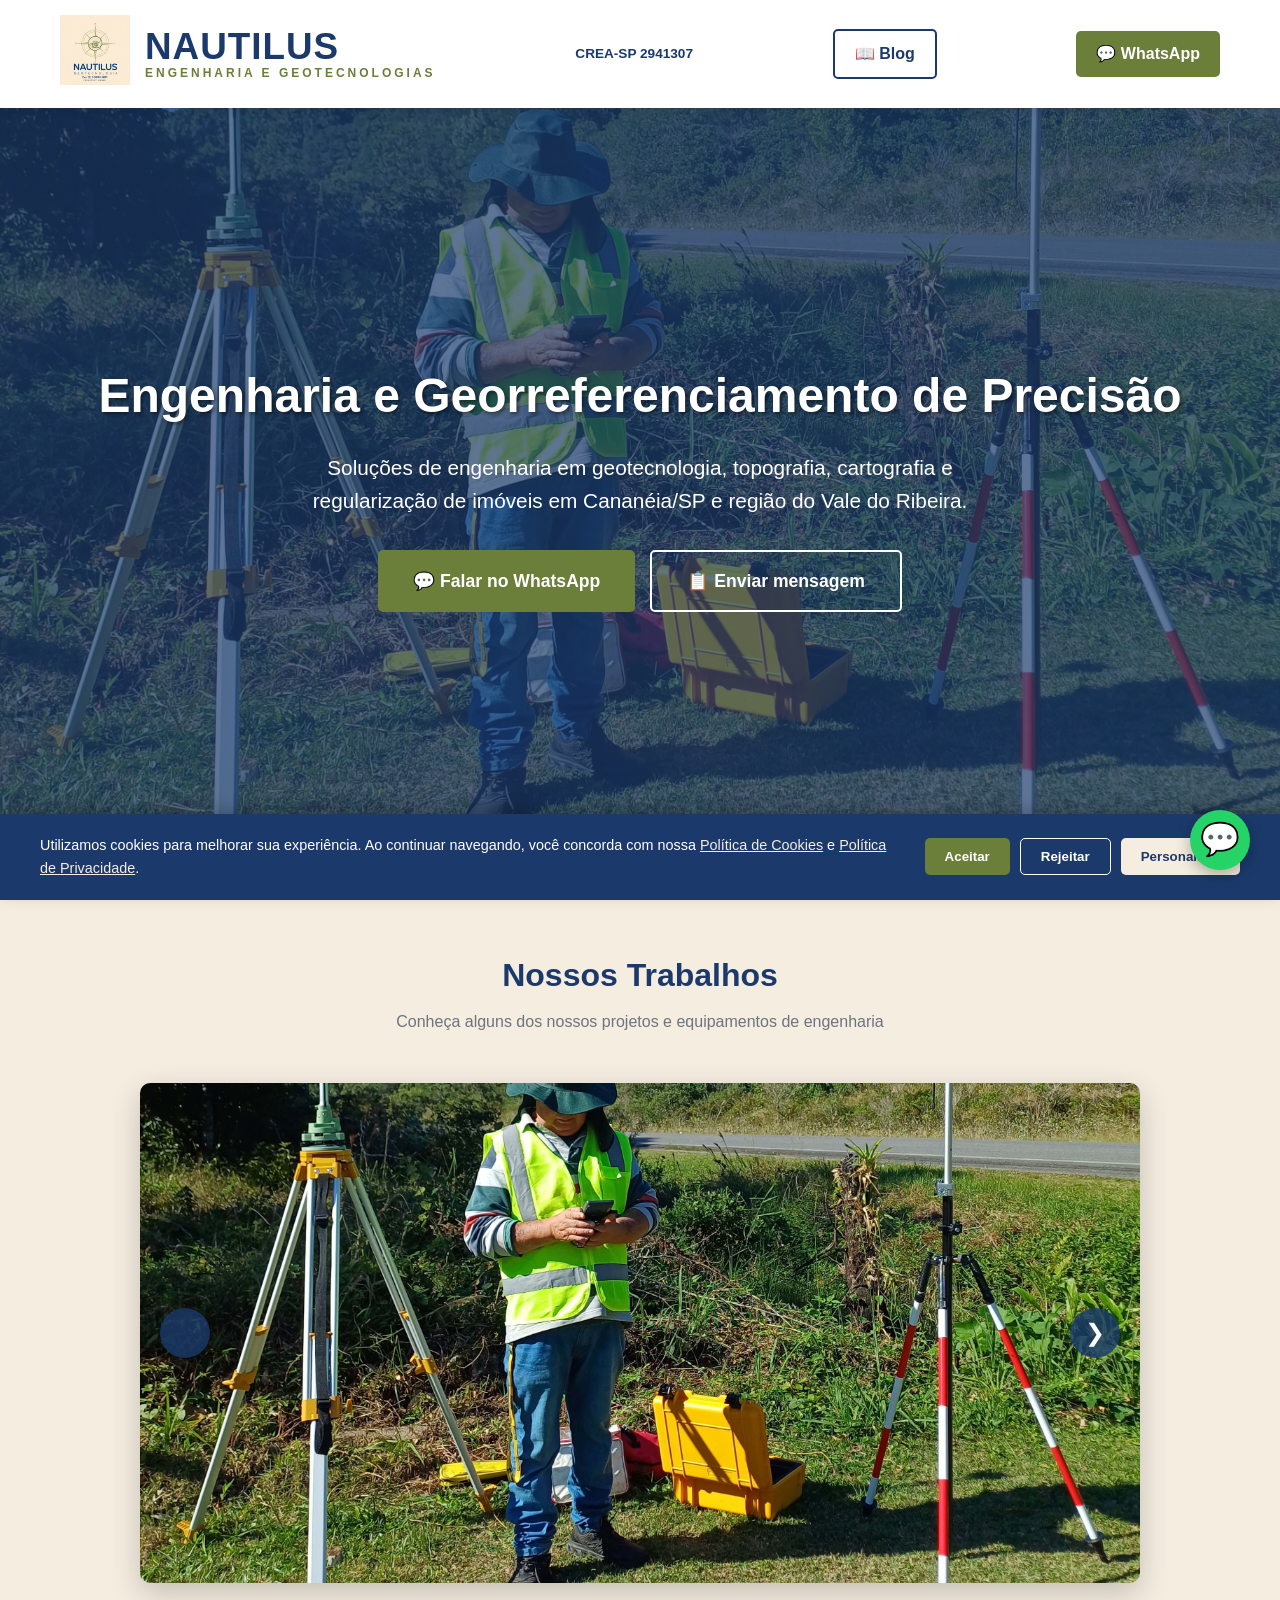
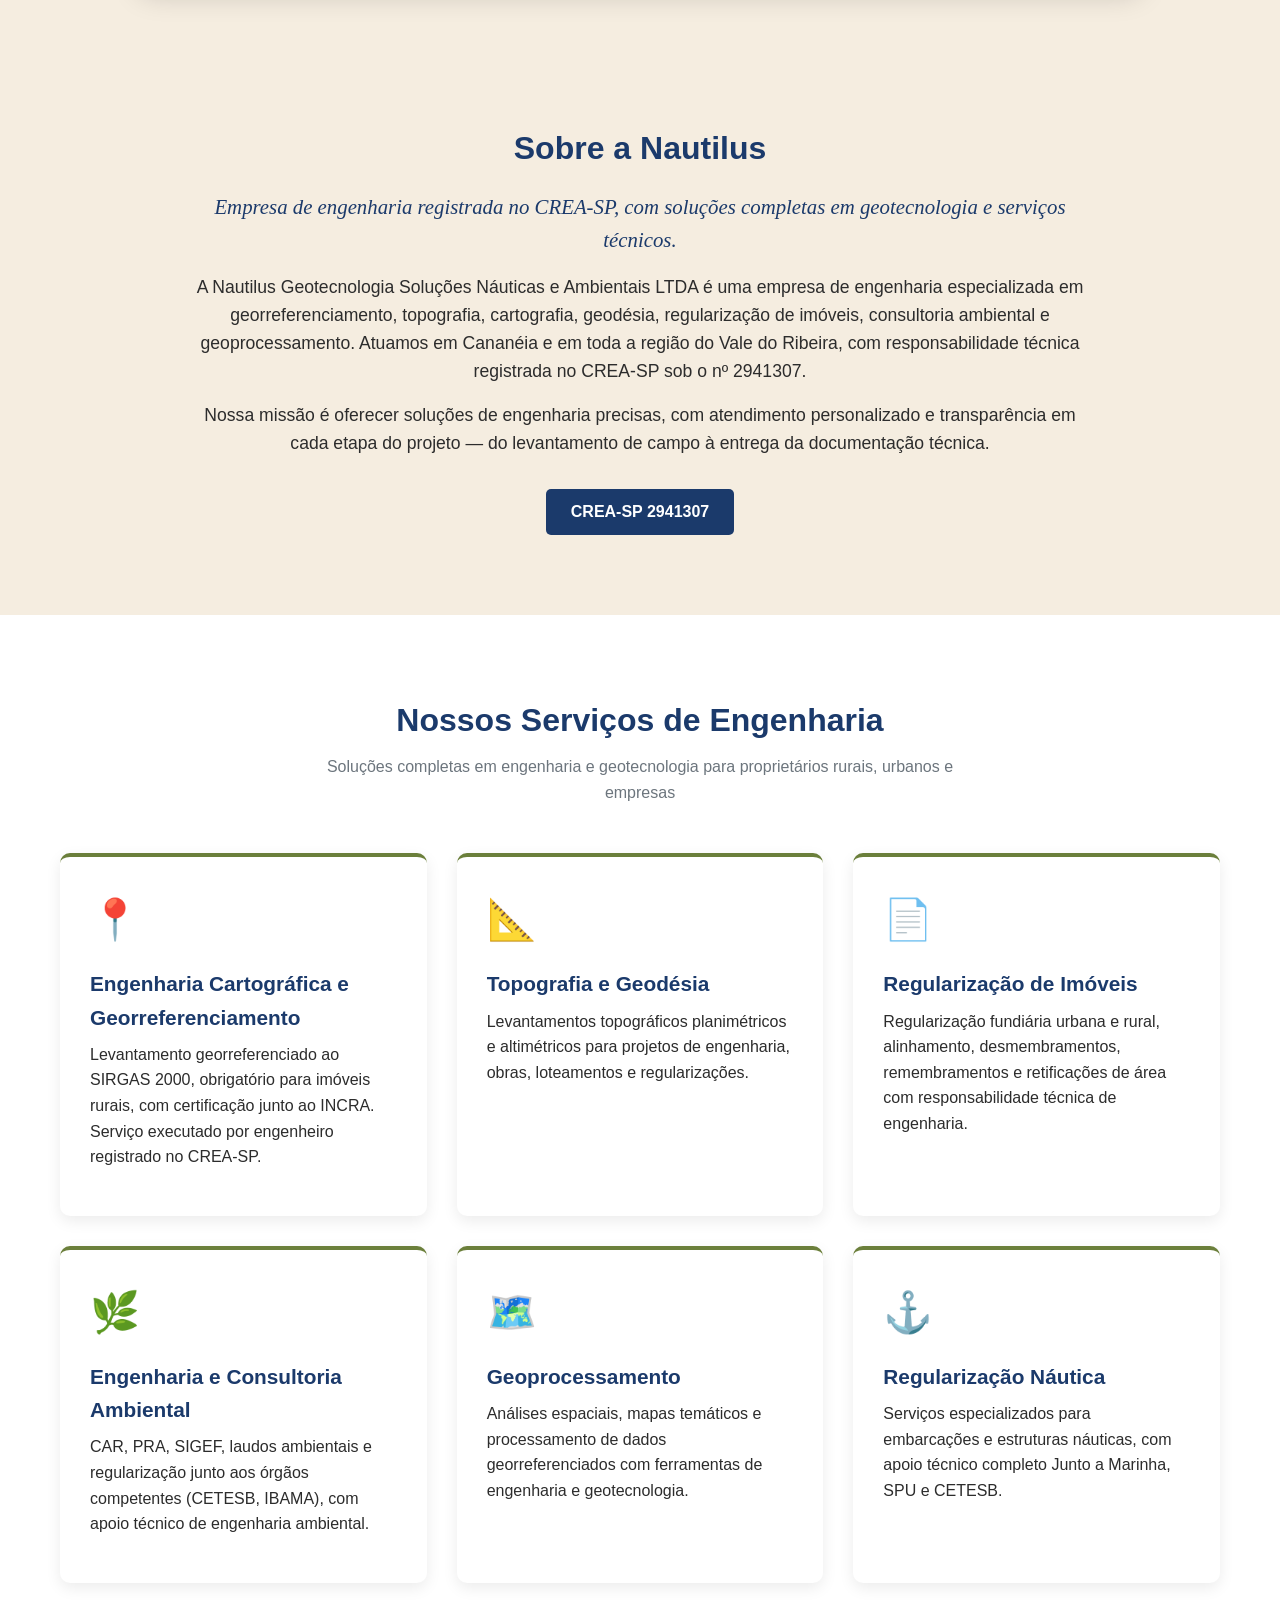
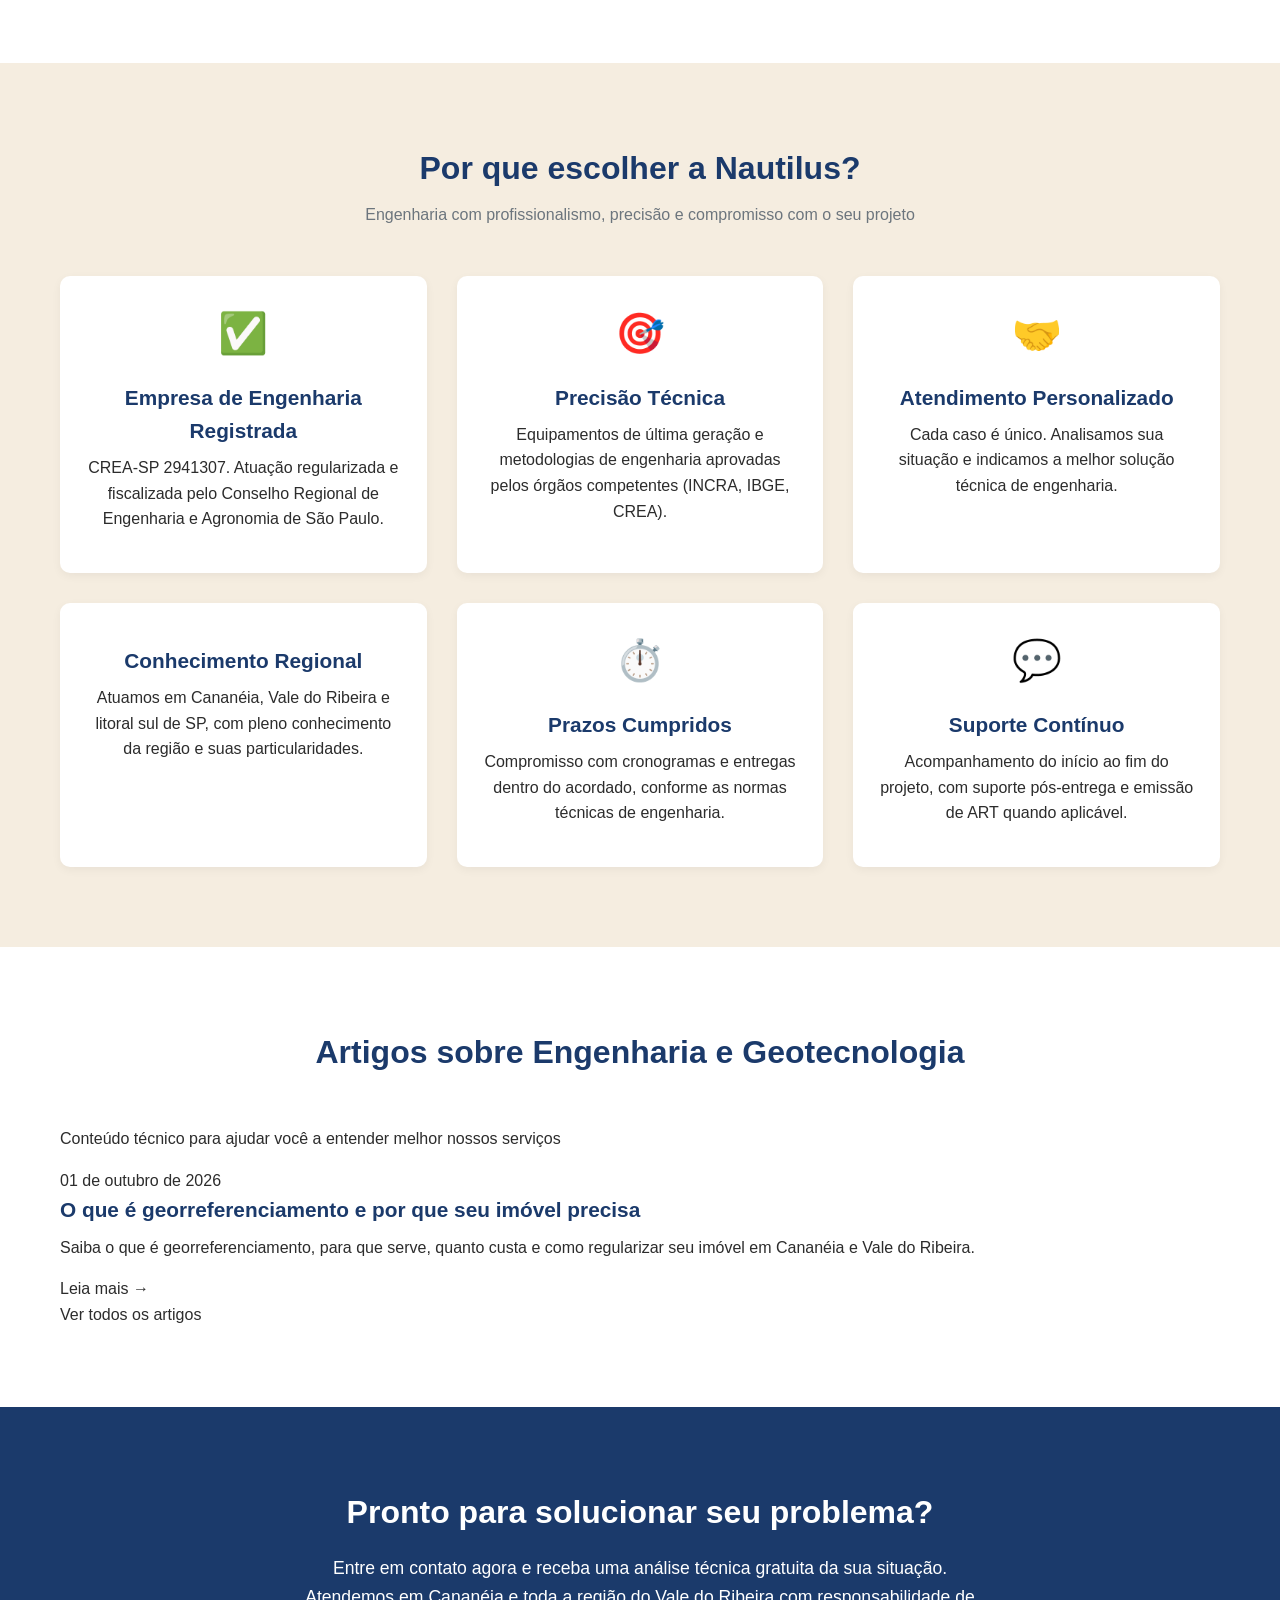
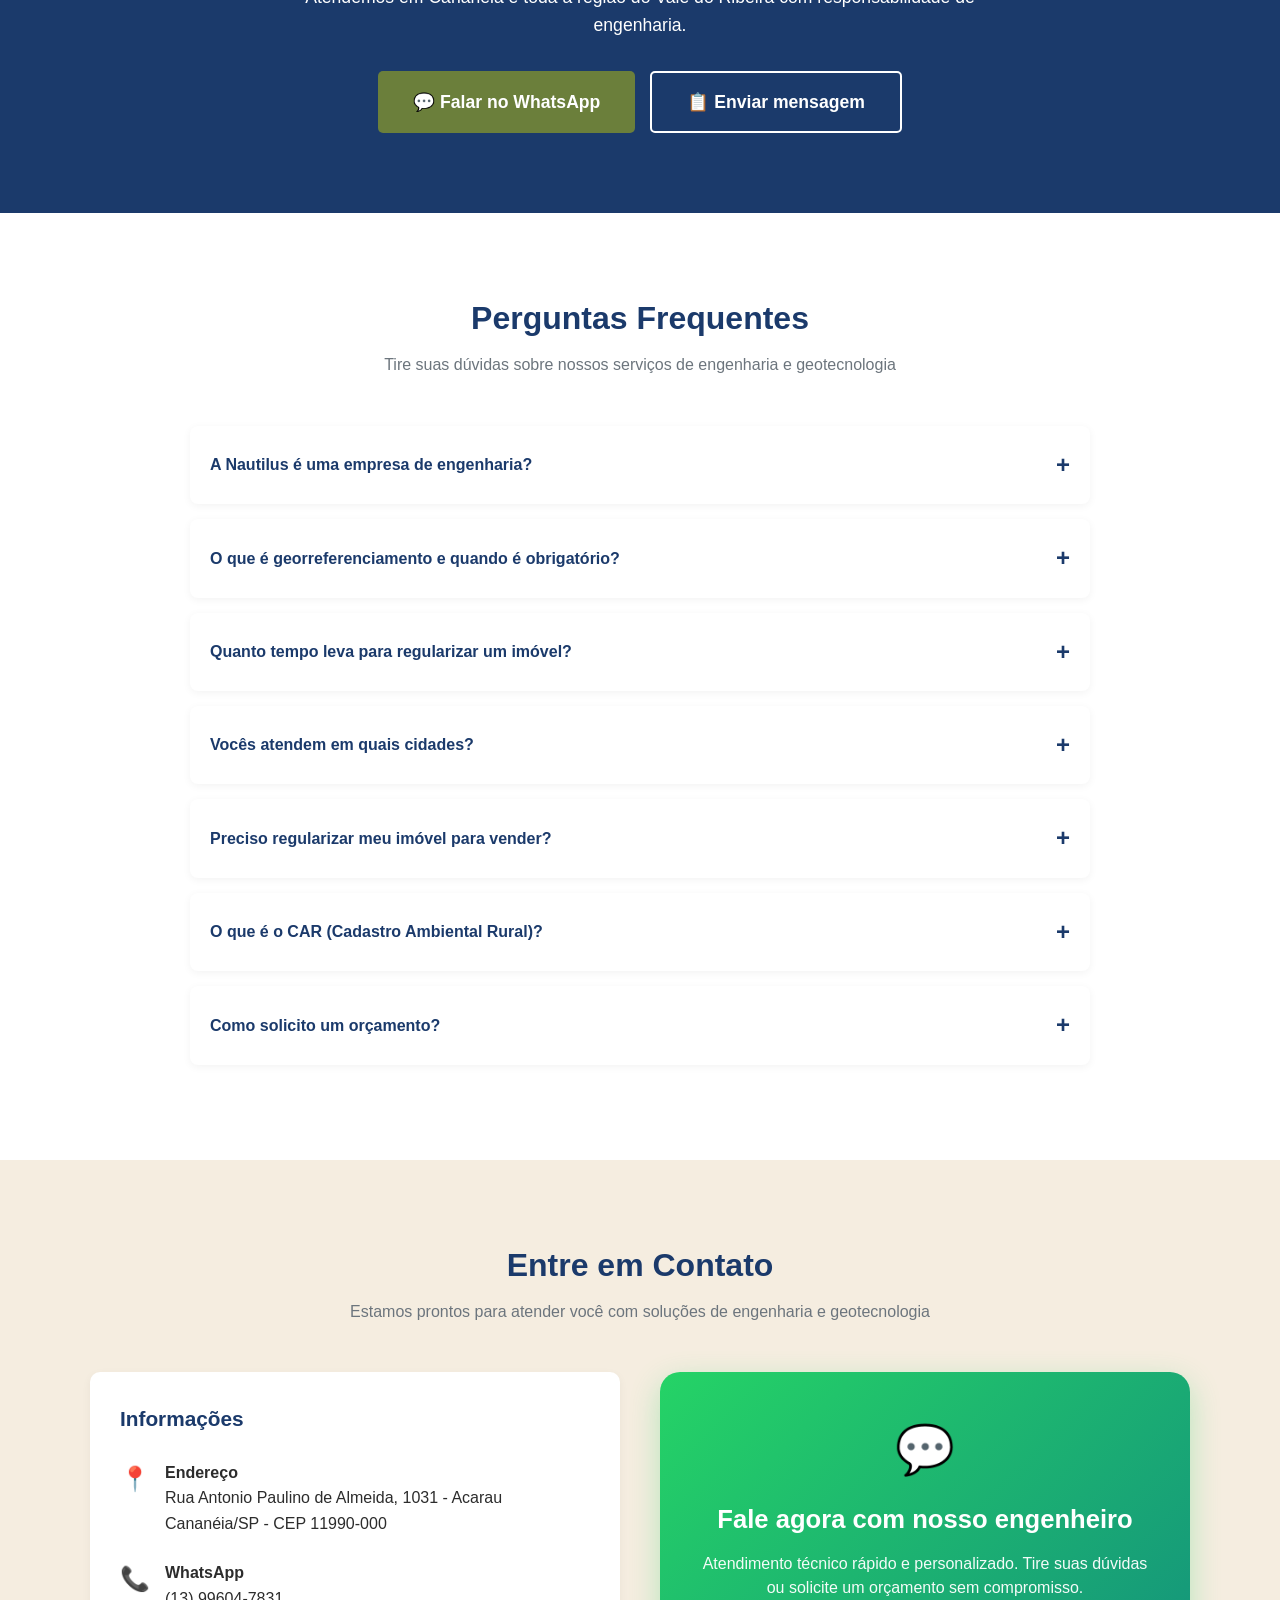
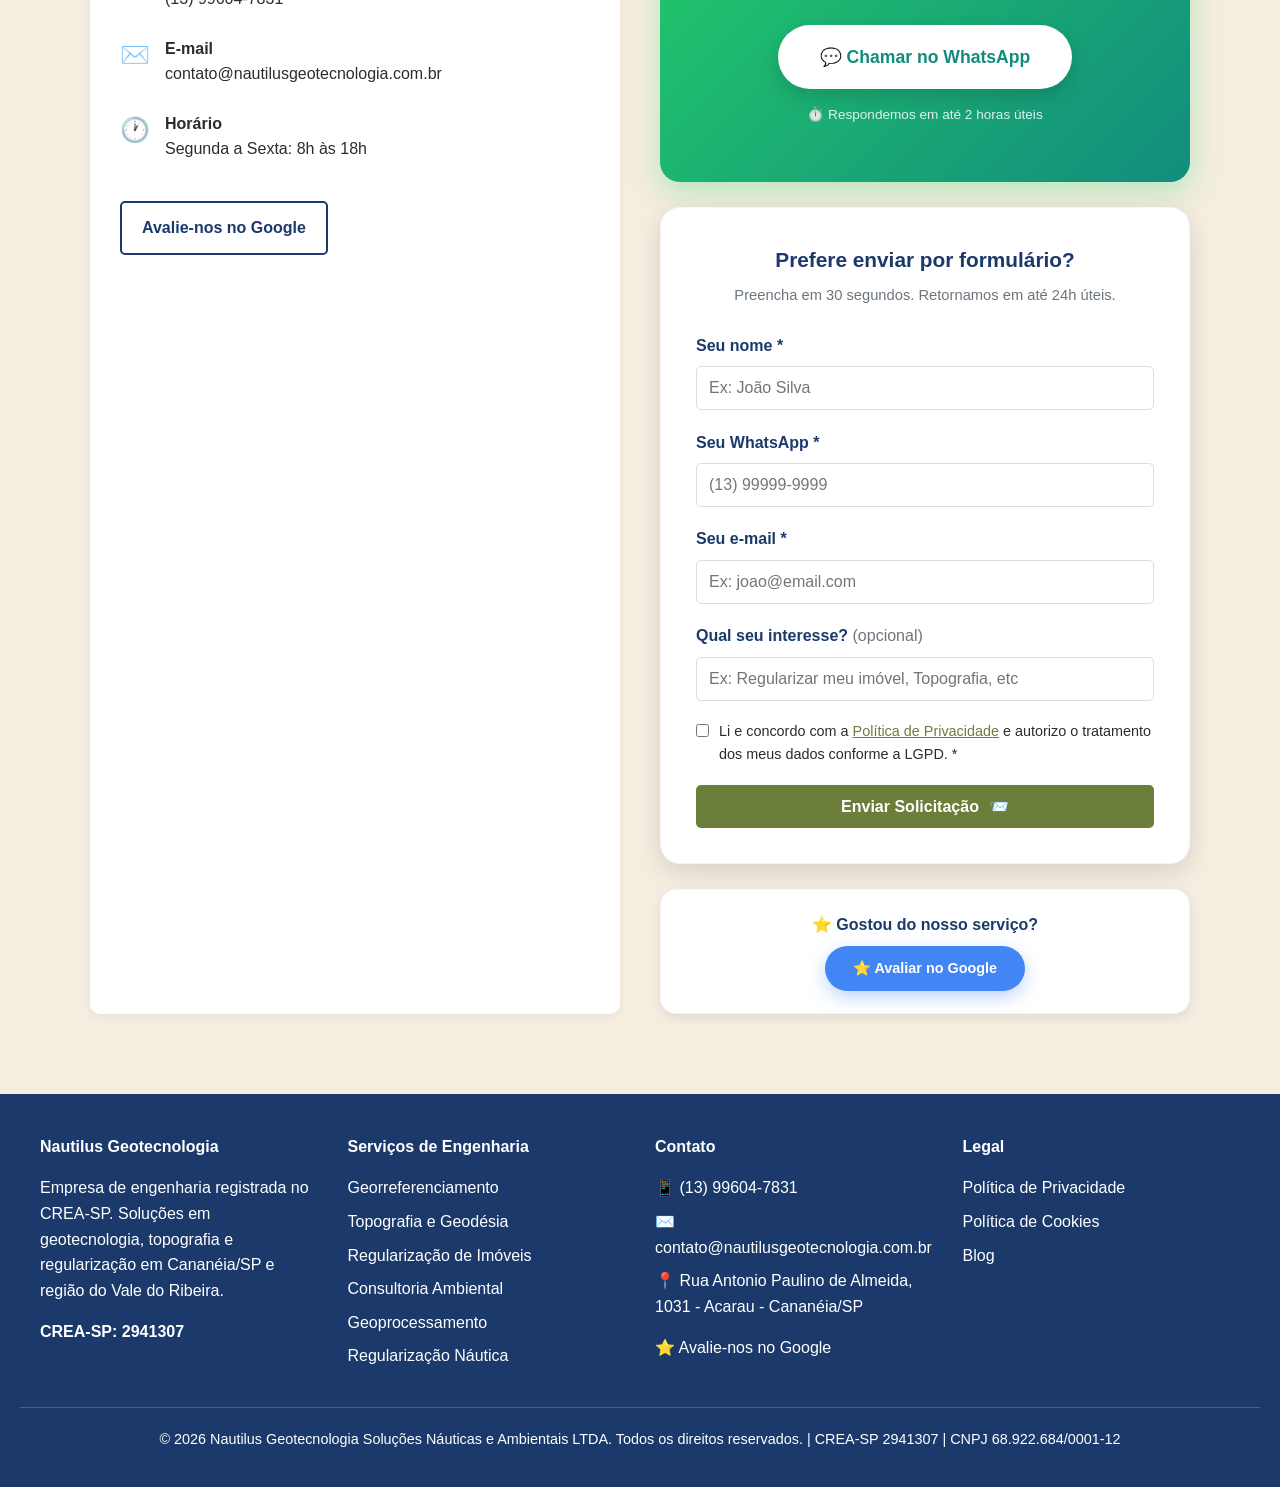
==== index.html @ 93501a01 "Update index.html" ====
<!DOCTYPE html>
<html lang="pt-BR">
<head>
    <meta charset="UTF-8">
    <meta name="viewport" content="width=device-width, initial-scale=1.0">
    <title>Nautilus Geotecnologia | Engenharia, Georreferenciamento e Topografia em Cananéia/SP</title>
    <meta name="description" content="Nautilus Geotecnologia: empresa de engenharia especializada em georreferenciamento, topografia, cartografia, regularização de imóveis e consultoria ambiental em Cananéia/SP e Vale do Ribeira. CREA-SP 2941307.">
    <meta name="keywords" content="engenharia, engenharia ambiental, engenharia cartográfica, geotecnologia, georreferenciamento, topografia, regularização de imóveis, consultoria ambiental, geoprocessamento, Cananéia, Vale do Ribeira, Nautilus, CREA-SP">
    
    <meta http-equiv="X-Content-Type-Options" content="nosniff">
<meta name="referrer" content="strict-origin-when-cross-origin">
<meta http-equiv="Content-Security-Policy" content="default-src 'self'; script-src 'self' 'unsafe-inline' 'unsafe-eval' https://cdn.jsdelivr.net https://script.google.com https://www.googletagmanager.com https://www.google.com https://www.google-analytics.com https://region1.google-analytics.com https://static.cloudflareinsights.com; connect-src 'self' https://script.google.com https://script.googleusercontent.com https://www.google-analytics.com https://www.google.com https://region1.google-analytics.com; style-src 'self' 'unsafe-inline' https://fonts.googleapis.com https://cdnjs.cloudflare.com; font-src 'self' https://fonts.gstatic.com https://cdnjs.cloudflare.com; img-src 'self' data: https:; frame-src https://www.google.com;">

<link rel="canonical" href="https://www.nautilusgeotecnologia.com.br/">

<meta property="og:type" content="website">
<meta property="og:title" content="Nautilus Geotecnologia | Engenharia e Georreferenciamento em Cananéia/SP">
<meta property="og:description" content="Empresa de engenharia registrada no CREA-SP. Soluções em georreferenciamento, topografia, cartografia, regularização de imóveis e consultoria ambiental em Cananéia/SP e Vale do Ribeira.">
<meta property="og:image" content="https://www.nautilusgeotecnologia.com.br/logo.png">
<meta property="og:url" content="https://www.nautilusgeotecnologia.com.br/">
<meta property="og:locale" content="pt_BR">

<meta name="twitter:card" content="summary_large_image">
<meta name="twitter:title" content="Nautilus Geotecnologia | Engenharia em Cananéia/SP">
<meta name="twitter:description" content="Engenharia cartográfica, georreferenciamento, topografia e regularização de imóveis no Vale do Ribeira. CREA-SP 2941307.">
<meta name="twitter:image" content="https://www.nautilusgeotecnologia.com.br/logo.png">

<link rel="preconnect" href="https://fonts.googleapis.com">
<link rel="preconnect" href="https://fonts.gstatic.com" crossorigin>
<link href="https://fonts.googleapis.com/css2?family=Montserrat:wght@400;600;700;800&family=Open+Sans:wght@400;500;600&family=Playfair+Display:wght@400;600;700&display=swap" rel="stylesheet">

<script async src="https://www.googletagmanager.com/gtag/js?id=G-JGMLBPJZ9C"></script>
<script>
    window['ga-disable-G-JGMLBPJZ9C'] = true;
    window.dataLayer = window.dataLayer || [];
    function gtag(){dataLayer.push(arguments);}
    gtag('js', new Date());
    
    if (localStorage.getItem('lgpd_aceito') === 'true') {
        window['ga-disable-G-JGMLBPJZ9C'] = false;
        gtag('config', 'G-JGMLBPJZ9C');
    }
</script>

<script type="application/ld+json">
{
    "@context": "https://schema.org",
    "@type": ["LocalBusiness", "ProfessionalService", "EngineeringOrganization"],
    "name": "Nautilus Geotecnologia",
    "description": "Empresa de engenharia especializada em georreferenciamento, topografia, cartografia, regularização de imóveis e consultoria ambiental.",
    "image": "logo.png",
    "url": "https://www.nautilusgeotecnologia.com.br",
    "telephone": "+5513996047831",
    "email": "contato@nautilusgeotecnologia.com.br",
    "address": {
        "@type": "PostalAddress",
        "streetAddress": "Rua Antonio Paulino de Almeida, 1031 - Acarau",
        "addressLocality": "Cananéia",
        "addressRegion": "SP",
        "postalCode": "11990-000",
        "addressCountry": "BR"
    },
    "areaServed": ["Cananéia", "Iguape", "Ilha Comprida", "Pariquera-Açu", "Registro", "Jacupiranga", "Cajati"],
    "priceRange": "$$",
    "openingHours": "Mo-Fr 08:00-18:00"
}
</script>

<style>
* { margin: 0; padding: 0; box-sizing: border-box; }

:root {
    --azul-marinho: #1B3A6B;
    --verde-oliva: #6B7F3B;
    --verde-oliva-hover: #5a6c32;
    --bege-creme: #F5EDE0;
    --branco: #FFFFFF;
    --texto-escuro: #2C2C2C;
    --cinza-medio: #6C757D;
}

html { overflow-x: hidden; }

body {
    font-family: 'Open Sans', sans-serif;
    color: var(--texto-escuro);
    line-height: 1.6;
    background: var(--branco);
    overflow-x: hidden;
    width: 100%;
    max-width: 100vw;
}

h1, h2, h3, h4 {
    font-family: 'Montserrat', sans-serif;
    font-weight: 700;
    color: var(--azul-marinho);
}

.destaque {
    font-family: 'Playfair Display', serif;
    font-style: italic;
}

h1 { font-size: 2.5rem; }
h2 { font-size: 2rem; margin-bottom: 1rem; }
h3 { font-size: 1.3rem; margin-bottom: 0.5rem; }
p { margin-bottom: 1rem; }
a { text-decoration: none; color: inherit; }

.container { max-width: 1200px; margin: 0 auto; padding: 0 20px; }

header {
    position: fixed; top: 0; left: 0; right: 0;
    background: var(--branco);
    box-shadow: 0 2px 10px rgba(0,0,0,0.1);
    z-index: 1000; padding: 15px 0;
}
.header-content { display: flex; justify-content: space-between; align-items: center; }

.header-brand {
    display: flex;
    align-items: center;
    gap: 15px;
}
.logo img { height: 70px; }
.header-brand-text {
    display: flex;
    flex-direction: column;
    line-height: 1.1;
}
.header-brand-name {
    font-family: 'Montserrat', sans-serif;
    font-weight: 900;
    font-size: 2.3rem;
    color: var(--azul-marinho);
    letter-spacing: 1px;
}
.header-brand-sub {
    font-family: 'Montserrat', sans-serif;
    font-weight: 600;
    font-size: 0.75rem;
    color: var(--verde-oliva);
    letter-spacing: 3px;
}

.header-crea { font-size: 0.85rem; color: var(--azul-marinho); font-weight: 600; }

.btn-header {
    background: var(--verde-oliva); color: var(--branco);
    padding: 10px 20px; border-radius: 5px; font-weight: 600;
    transition: all 0.3s; display: inline-flex; align-items: center; gap: 8px;
    white-space: nowrap;
}
.btn-header:hover { background: var(--verde-oliva-hover); transform: translateY(-2px); }

.hero {
    margin-top: 80px; height: 90vh; min-height: 500px;
    background: linear-gradient(rgba(27, 58, 107, 0.7), rgba(27, 58, 107, 0.7)), url('foto1.jpg') center/cover no-repeat;
    display: flex; align-items: center; justify-content: center;
    text-align: center; color: var(--branco);
}
.hero-content { padding: 0 20px; }
.hero-content h1 {
    color: var(--branco); font-size: 3rem;
    margin-bottom: 1rem; text-shadow: 2px 2px 4px rgba(0,0,0,0.5);
}
.hero-content p {
    font-size: 1.3rem; margin-bottom: 2rem;
    max-width: 700px; margin-left: auto; margin-right: auto;
}

.hero-ctas { display: flex; gap: 15px; justify-content: center; flex-wrap: wrap; }

.btn-primary {
    background: var(--verde-oliva); color: var(--branco);
    padding: 15px 35px; border-radius: 5px; font-weight: 700; font-size: 1.1rem;
    transition: all 0.3s; display: inline-flex; align-items: center; gap: 10px;
}
.btn-primary:hover {
    background: var(--verde-oliva-hover); transform: translateY(-3px);
    box-shadow: 0 5px 15px rgba(0,0,0,0.3);
}

.btn-secondary {
    background: transparent; color: var(--branco);
    padding: 15px 35px; border-radius: 5px; font-weight: 700; font-size: 1.1rem;
    border: 2px solid var(--branco); transition: all 0.3s;
}
.btn-secondary:hover {
    background: var(--branco); color: var(--azul-marinho);
    transform: translateY(-3px);
}

.carrossel-section {
    padding: 60px 20px;
    background: var(--bege-creme);
}
.carrossel-container {
    max-width: 1000px;
    margin: 0 auto;
    position: relative;
    overflow: hidden;
    border-radius: 10px;
    box-shadow: 0 10px 30px rgba(0,0,0,0.2);
}
.carrossel-slides {
    display: flex;
    transition: transform 0.5s ease-in-out;
}
.carrossel-slide {
    min-width: 100%;
    height: 500px;
    background-size: cover;
    background-position: center;
}
.carrossel-btn {
    position: absolute;
    top: 50%;
    transform: translateY(-50%);
    background: rgba(27, 58, 107, 0.8);
    color: var(--branco);
    border: none;
    width: 50px;
    height: 50px;
    border-radius: 50%;
    font-size: 1.5rem;
    cursor: pointer;
    transition: all 0.3s;
    z-index: 10;
}
.carrossel-btn:hover { background: rgba(27, 58, 107, 1); }
.carrossel-btn.prev { left: 20px; }
.carrossel-btn.next { right: 20px; }

section { padding: 80px 20px; }
.section-title { text-align: center; margin-bottom: 3rem; }
.section-title h2 { margin-bottom: 0.5rem; }
.section-title p { color: var(--cinza-medio); max-width: 700px; margin: 0 auto; }

.sobre { background: var(--bege-creme); }
.sobre-content { max-width: 900px; margin: 0 auto; text-align: center; }
.sobre-content p { font-size: 1.1rem; }
.sobre-crea {
    display: inline-block; background: var(--azul-marinho); color: var(--branco);
    padding: 10px 25px; border-radius: 5px; font-weight: 700; margin-top: 1rem;
}

.servicos-grid {
    display: grid; grid-template-columns: repeat(auto-fit, minmax(300px, 1fr));
    gap: 30px; max-width: 1200px; margin: 0 auto;
}
.servico-card {
    background: var(--branco); padding: 30px; border-radius: 10px;
    box-shadow: 0 5px 15px rgba(0,0,0,0.08); transition: all 0.3s;
    border-top: 4px solid var(--verde-oliva);
}
.servico-card:hover { transform: translateY(-5px); box-shadow: 0 10px 25px rgba(0,0,0,0.15); }
.servico-icon { font-size: 2.5rem; margin-bottom: 1rem; }

.diferenciais { background: var(--bege-creme); }
.diferenciais-grid {
    display: grid; grid-template-columns: repeat(auto-fit, minmax(280px, 1fr));
    gap: 30px; max-width: 1200px; margin: 0 auto;
}
.diferencial-card {
    background: var(--branco); padding: 25px; border-radius: 10px;
    text-align: center; box-shadow: 0 3px 10px rgba(0,0,0,0.05);
}
.diferencial-icon { font-size: 2.5rem; color: var(--verde-oliva); margin-bottom: 1rem; }

.cta-final {
    background: var(--azul-marinho); color: var(--branco);
    text-align: center; padding: 80px 20px;
}
.cta-final h2 { color: var(--branco); margin-bottom: 1rem; }
.cta-final p { max-width: 700px; margin: 0 auto 2rem; font-size: 1.1rem; }

.contato { background: var(--bege-creme); }
.contato-grid {
    display: grid; grid-template-columns: 1fr 1fr;
    gap: 40px; max-width: 1100px; margin: 0 auto;
}
.contato-info {
    background: var(--branco); padding: 30px; border-radius: 10px;
    box-shadow: 0 3px 10px rgba(0,0,0,0.05);
}
.contato-info h3 { margin-bottom: 1.5rem; }
.info-item { display: flex; align-items: flex-start; margin-bottom: 1.5rem; gap: 15px; }
.info-icon { font-size: 1.5rem; color: var(--verde-oliva); flex-shrink: 0; }

.btn-google-review {
    display: inline-flex; align-items: center; gap: 10px;
    background: var(--branco); color: var(--azul-marinho);
    padding: 12px 20px; border-radius: 5px; font-weight: 600;
    border: 2px solid var(--azul-marinho); margin-top: 15px;
    transition: all 0.3s;
}
.btn-google-review:hover { background: var(--azul-marinho); color: var(--branco); }

.form-group { margin-bottom: 1.2rem; }
.form-group label {
    display: block; margin-bottom: 0.5rem;
    font-weight: 600; color: var(--azul-marinho);
}
.form-group input, .form-group select {
    width: 100%; padding: 12px; border: 1px solid #ddd;
    border-radius: 5px; font-family: inherit; font-size: 1rem;
    transition: border 0.3s;
}
.form-group input:focus, .form-group select:focus {
    outline: none; border-color: var(--verde-oliva);
}

.lgpd-checkbox {
    display: flex; align-items: flex-start; gap: 10px;
    margin-bottom: 1.2rem; font-size: 0.9rem;
}
.lgpd-checkbox input { margin-top: 4px; flex-shrink: 0; }
.lgpd-checkbox a { color: var(--verde-oliva); text-decoration: underline; }

.btn-submit {
    background: var(--verde-oliva); color: var(--branco);
    padding: 12px 30px; border: none; border-radius: 5px;
    font-weight: 700; font-size: 1rem; cursor: pointer;
    transition: all 0.3s; width: 100%;
}
.btn-submit:hover { background: var(--verde-oliva-hover); }
.btn-submit:disabled { opacity: 0.6; cursor: not-allowed; }

.honeypot-field {
    position: absolute !important;
    left: -9999px !important;
    width: 1px !important;
    height: 1px !important;
    overflow: hidden !important;
    opacity: 0 !important;
    pointer-events: none !important;
}

.faq-container {
    max-width: 900px;
    margin: 0 auto;
}
.faq-item {
    background: var(--branco);
    margin-bottom: 15px;
    border-radius: 8px;
    box-shadow: 0 2px 8px rgba(0,0,0,0.05);
    overflow: hidden;
}
.faq-question {
    padding: 20px;
    cursor: pointer;
    font-weight: 600;
    color: var(--azul-marinho);
    display: flex;
    justify-content: space-between;
    align-items: center;
    transition: background 0.3s;
}
.faq-question:hover {
    background: var(--bege-creme);
}
.faq-answer {
    padding: 0 20px;
    max-height: 0;
    overflow: hidden;
    transition: all 0.3s;
}
.faq-item.active .faq-answer {
    padding: 0 20px 20px;
    max-height: 500px;
}
.faq-toggle {
    font-size: 1.5rem;
    transition: transform 0.3s;
}
.faq-item.active .faq-toggle {
    transform: rotate(45deg);
}

footer {
    background: var(--azul-marinho); color: var(--branco);
    padding: 40px 20px 20px;
}
.footer-content {
    max-width: 1200px; margin: 0 auto;
    display: grid; grid-template-columns: repeat(auto-fit, minmax(250px, 1fr));
    gap: 30px; margin-bottom: 30px;
}
.footer-col h4 { color: var(--branco); margin-bottom: 1rem; }
.footer-col a { display: block; margin-bottom: 0.5rem; transition: color 0.3s; }
.footer-col a:hover { color: var(--bege-creme); }
.footer-bottom {
    text-align: center; padding-top: 20px;
    border-top: 1px solid rgba(255,255,255,0.2); font-size: 0.9rem;
}

.whatsapp-float {
    position: fixed; bottom: 30px; right: 30px;
    background: #25D366; color: var(--branco);
    width: 60px; height: 60px; border-radius: 50%;
    display: flex; align-items: center; justify-content: center;
    font-size: 2rem; box-shadow: 0 5px 15px rgba(0,0,0,0.3);
    z-index: 999; transition: all 0.3s;
}
.whatsapp-float:hover { transform: scale(1.1); }

.lgpd-banner {
    position: fixed; bottom: 0; left: 0; right: 0;
    background: var(--azul-marinho); color: var(--branco);
    padding: 20px; z-index: 998; display: none;
    box-shadow: 0 -5px 15px rgba(0,0,0,0.2);
}
.lgpd-banner.show { display: block; }
.lgpd-content {
    max-width: 1200px; margin: 0 auto;
    display: flex; justify-content: space-between;
    align-items: center; gap: 20px; flex-wrap: wrap;
}
.lgpd-content p { flex: 1; margin: 0; font-size: 0.9rem; }
.lgpd-buttons { display: flex; gap: 10px; flex-wrap: wrap; }
.lgpd-btn {
    padding: 10px 20px; border: none; border-radius: 5px;
    font-weight: 600; cursor: pointer; transition: all 0.3s;
}
.lgpd-btn.aceitar { background: var(--verde-oliva); color: var(--branco); }
.lgpd-btn.rejeitar { background: transparent; color: var(--branco); border: 1px solid var(--branco); }
.lgpd-btn.personalizar { background: var(--bege-creme); color: var(--azul-marinho); }

    
   @media (max-width: 768px) {
    h1 { font-size: 1.8rem; }
    h2 { font-size: 1.5rem; }
    .hero-content h1 { font-size: 2rem; }
    .hero-content p { font-size: 1rem; }
    .contato-grid { grid-template-columns: 1fr; }
    .header-crea { display: none; }
    section { padding: 50px 15px; }
    .carrossel-slide { height: 300px; }
    .header-brand-name { font-size: 1rem; }
    .header-brand-sub { font-size: 0.65rem; }
    .hero {
    height: 70vh;
    min-height: 400px;
}

.btn-primary, .btn-secondary {
    padding: 12px 20px;
    font-size: 0.95rem;
}

.contato-grid > div > div:first-child {
    padding: 25px 18px !important;
    border-radius: 15px !important;
    margin-bottom: 20px !important;
}

.contato-grid > div > div:first-child > div:first-child {
    font-size: 2.2rem !important;
    margin-bottom: 8px !important;
}

.contato-grid > div > div:first-child h3 {
    font-size: 1.2rem !important;
    margin-bottom: 10px !important;
    line-height: 1.3 !important;
}

.contato-grid > div > div:first-child > p {
    font-size: 0.9rem !important;
    margin-bottom: 18px !important;
    line-height: 1.4 !important;
}

.contato-grid > div > div:first-child a {
    padding: 14px 28px !important;
    font-size: 0.95rem !important;
    border-radius: 50px !important;
    display: inline-flex !important;
    width: auto !important;
    max-width: 100% !important;
}

.contato-grid > div > div:first-child > p:last-of-type {
    font-size: 0.8rem !important;
    margin-top: 12px !important;
}

.contato-grid > div > div:nth-child(2) {
    padding: 20px 18px !important;
    border-radius: 15px !important;
}

.contato-grid > div > div:nth-child(2) h3 {
    font-size: 1.15rem !important;
    margin-bottom: 6px !important;
}

.contato-grid > div > div:nth-child(2) > div > p {
    font-size: 0.85rem !important;
}

.form-group label {
    font-size: 0.9rem !important;
}

.form-group input, 
.form-group select {
    padding: 10px !important;
    font-size: 0.95rem !important;
}

.lgpd-checkbox {
    font-size: 0.8rem !important;
    gap: 8px !important;
}

.btn-submit {
    padding: 12px 20px !important;
    font-size: 0.95rem !important;
}

.contato-grid > div > div:nth-child(3) {
    padding: 18px 15px !important;
    margin-top: 20px !important;
    border-radius: 12px !important;
}

.contato-grid > div > div:nth-child(3) h4 {
    font-size: 0.95rem !important;
}

.contato-grid > div > div:nth-child(3) a {
    padding: 10px 22px !important;
    font-size: 0.85rem !important;
}

.contato-info {
    padding: 20px 15px !important;
}

.contato-info h3 {
    font-size: 1.3rem !important;
    margin-bottom: 1.2rem !important;
}

.info-item {
    margin-bottom: 1.2rem !important;
    gap: 12px !important;
}

.info-icon {
    font-size: 1.3rem !important;
}

.info-item div {
    font-size: 0.9rem !important;
}

.btn-google-review {
    padding: 10px 16px !important;
    font-size: 0.85rem !important;
    margin-top: 12px !important;
}

.contato-info iframe {
    width: 100% !important;
    height: 250px !important;
    max-width: 100% !important;
    margin-top: 15px !important;
}

.whatsapp-float {
    width: 55px;
    height: 55px;
    bottom: 20px;
    right: 20px;
    font-size: 1.7rem;
}

.lgpd-content {
    flex-direction: column;
    text-align: center;
}

.lgpd-content p {
    font-size: 0.85rem;
}

.lgpd-buttons {
    justify-content: center;
    width: 100%;
}

.lgpd-btn {
    padding: 8px 16px;
    font-size: 0.85rem;
}

header {
    padding: 10px 0;
}

.logo img {
    height: 40px;
}

.btn-header {
    padding: 8px 14px;
    font-size: 0.85rem;
}

.servicos-grid {
    grid-template-columns: 1fr;
}

.servico-card {
    padding: 20px;
}

.diferenciais-grid {
    grid-template-columns: 1fr;
}

.footer-content {
    grid-template-columns: 1fr;
}

.cta-final {
    padding: 50px 20px;
}

.cta-final h2 {
    font-size: 1.5rem;
}

.cta-final p {
    font-size: 1rem;
}
  
    </style>
    
</head>
<body>

<header>
    <div class="container header-content">
        <div class="header-brand">
            <div class="logo">
                <a href="#"><img src="logo.png" alt="Nautilus Geotecnologia - Empresa de Engenharia"></a>
            </div>
            <div class="header-brand-text">
                <span class="header-brand-name">NAUTILUS</span>
                <span class="header-brand-sub">ENGENHARIA E GEOTECNOLOGIAS</span>
            </div>
        </div>
        <div class="header-crea">CREA-SP 2941307</div>
         <a href="/blog/" class="btn-header" style="background: transparent; color: var(--azul-marinho); border: 2px solid var(--azul-marinho);">📖 Blog</a>
        <a href="https://wa.me/5513996047831?text=Ol%C3%A1!%20Vim%20pelo%20site%20da%20Nautilus." class="btn-header" target="_blank" rel="noopener noreferrer">
            💬 WhatsApp
        </a>
    </div>
</header>

<section class="hero">
    <div class="hero-content">
        <h1>Engenharia e Georreferenciamento de Precisão</h1>
        <p>Soluções de engenharia em geotecnologia, topografia, cartografia e regularização de imóveis em Cananéia/SP e região do Vale do Ribeira.</p>
        <div class="hero-ctas">
            <a href="https://wa.me/5513996047831?text=Ol%C3%A1!%20Gostaria%20de%20um%20or%C3%A7amento." class="btn-primary" target="_blank" rel="noopener noreferrer">
                💬 Falar no WhatsApp
            </a>
            <a href="#contato" class="btn-secondary">📋 Enviar mensagem</a>
        </div>
    </div>
</section>

<section class="carrossel-section">
    <div class="container">
        <div class="section-title">
            <h2>Nossos Trabalhos</h2>
            <p>Conheça alguns dos nossos projetos e equipamentos de engenharia</p>
        </div>
        <div class="carrossel-container">
            <div class="carrossel-slides" id="carrosselSlides">
                <div class="carrossel-slide" style="background-image: url('foto1.jpg');"></div>
                <div class="carrossel-slide" style="background-image: url('foto2.jpg');"></div>
                <div class="carrossel-slide" style="background-image: url('foto3.jpg');"></div>
                <div class="carrossel-slide" style="background-image: url('foto4.jpg');"></div>
                <div class="carrossel-slide" style="background-image: url('foto5.jpg');"></div>
            </div>
            <button class="carrossel-btn prev" onclick="mudarSlide(-1)"></button>
            <button class="carrossel-btn next" onclick="mudarSlide(1)">❯</button>
        </div>
    </div>
</section>

<section class="sobre" id="sobre">
    <div class="container">
        <div class="sobre-content">
            <h2>Sobre a Nautilus</h2>
            <p class="destaque" style="font-size: 1.3rem; color: var(--azul-marinho);">Empresa de engenharia registrada no CREA-SP, com soluções completas em geotecnologia e serviços técnicos.</p>
            <p>A Nautilus Geotecnologia Soluções Náuticas e Ambientais LTDA é uma empresa de engenharia especializada em georreferenciamento, topografia, cartografia, geodésia, regularização de imóveis, consultoria ambiental e geoprocessamento. Atuamos em Cananéia e em toda a região do Vale do Ribeira, com responsabilidade técnica registrada no CREA-SP sob o nº 2941307.</p>
            <p>Nossa missão é oferecer soluções de engenharia precisas, com atendimento personalizado e transparência em cada etapa do projeto — do levantamento de campo à entrega da documentação técnica.</p>
            <div class="sobre-crea">CREA-SP 2941307</div>
        </div>
    </div>
</section>

<section id="servicos">
    <div class="container">
        <div class="section-title">
            <h2>Nossos Serviços de Engenharia</h2>
            <p>Soluções completas em engenharia e geotecnologia para proprietários rurais, urbanos e empresas</p>
        </div>
        <div class="servicos-grid">
            <div class="servico-card">
                <div class="servico-icon">📍</div>
                <h3>Engenharia Cartográfica e Georreferenciamento</h3>
                <p>Levantamento georreferenciado ao SIRGAS 2000, obrigatório para imóveis rurais, com certificação junto ao INCRA. Serviço executado por engenheiro registrado no CREA-SP.</p>
            </div>
            <div class="servico-card">
                <div class="servico-icon">📐</div>
                <h3>Topografia e Geodésia</h3>
                <p>Levantamentos topográficos planimétricos e altimétricos para projetos de engenharia, obras, loteamentos e regularizações.</p>
            </div>
            <div class="servico-card">
                <div class="servico-icon">📄</div>
                <h3>Regularização de Imóveis</h3>
                <p>Regularização fundiária urbana e rural, alinhamento, desmembramentos, remembramentos e retificações de área com responsabilidade técnica de engenharia.</p>
            </div>
            <div class="servico-card">
                <div class="servico-icon">🌿</div>
                <h3>Engenharia e Consultoria Ambiental</h3>
                <p>CAR, PRA, SIGEF, laudos ambientais e regularização junto aos órgãos competentes (CETESB, IBAMA), com apoio técnico de engenharia ambiental.</p>
            </div>
            <div class="servico-card">
                <div class="servico-icon">🗺️</div>
                <h3>Geoprocessamento</h3>
                <p>Análises espaciais, mapas temáticos e processamento de dados georreferenciados com ferramentas de engenharia e geotecnologia.</p>
            </div>
            <div class="servico-card">
                <div class="servico-icon">⚓</div>
                <h3>Regularização Náutica</h3>
                <p>Serviços especializados para embarcações e estruturas náuticas, com apoio técnico completo Junto a Marinha, SPU e CETESB.</p>
            </div>
        </div>
    </div>
</section>

<section class="diferenciais" id="diferenciais">
    <div class="container">
        <div class="section-title">
            <h2>Por que escolher a Nautilus?</h2>
            <p>Engenharia com profissionalismo, precisão e compromisso com o seu projeto</p>
        </div>
        <div class="diferenciais-grid">
            <div class="diferencial-card">
                <div class="diferencial-icon">✅</div>
                <h3>Empresa de Engenharia Registrada</h3>
                <p>CREA-SP 2941307. Atuação regularizada e fiscalizada pelo Conselho Regional de Engenharia e Agronomia de São Paulo.</p>
            </div>
            <div class="diferencial-card">
                <div class="diferencial-icon">🎯</div>
                <h3>Precisão Técnica</h3>
                <p>Equipamentos de última geração e metodologias de engenharia aprovadas pelos órgãos competentes (INCRA, IBGE, CREA).</p>
            </div>
            <div class="diferencial-card">
                <div class="diferencial-icon">🤝</div>
                <h3>Atendimento Personalizado</h3>
                <p>Cada caso é único. Analisamos sua situação e indicamos a melhor solução técnica de engenharia.</p>
            </div>
            <div class="diferencial-card">
                <div class="diferencial-icon"></div>
                <h3>Conhecimento Regional</h3>
                <p>Atuamos em Cananéia, Vale do Ribeira e litoral sul de SP, com pleno conhecimento da região e suas particularidades.</p>
            </div>
            <div class="diferencial-card">
                <div class="diferencial-icon">⏱️</div>
                <h3>Prazos Cumpridos</h3>
                <p>Compromisso com cronogramas e entregas dentro do acordado, conforme as normas técnicas de engenharia.</p>
            </div>
            <div class="diferencial-card">
                <div class="diferencial-icon">💬</div>
                <h3>Suporte Contínuo</h3>
                <p>Acompanhamento do início ao fim do projeto, com suporte pós-entrega e emissão de ART quando aplicável.</p>
            </div>
        </div>
    </div>
</section>
<!-- SEÇÃO ARTIGOS / BLOG -->
<section class="blog-section">
    <div class="container">
        <h2 class="section-title">Artigos sobre Engenharia e Geotecnologia</h2>
        <p class="section-subtitle">Conteúdo técnico para ajudar você a entender melhor nossos serviços</p>
        
        <div class="blog-grid">
            <article class="blog-card-home">
                <div class="blog-card-content">
                    <time datetime="2026-10-01">01 de outubro de 2026</time>
                    <h3><a href="/blog/o-que-e-georreferenciamento.html">O que é georreferenciamento e por que seu imóvel precisa</a></h3>
                    <p>Saiba o que é georreferenciamento, para que serve, quanto custa e como regularizar seu imóvel em Cananéia e Vale do Ribeira.</p>
                    <a href="/blog/o-que-e-georreferenciamento.html" class="btn-blog">Leia mais →</a>
                </div>
            </article>
        </div>
        
        <div class="blog-cta">
            <a href="/blog/" class="btn-blog-all">Ver todos os artigos</a>
        </div>
    </div>
</section>

<section class="cta-final">
    <div class="container">
        <h2>Pronto para solucionar seu problema?</h2>
        <p>Entre em contato agora e receba uma análise técnica gratuita da sua situação. Atendemos em Cananéia e toda a região do Vale do Ribeira com responsabilidade de engenharia.</p>
        <div class="hero-ctas">
            <a href="https://wa.me/5513996047831?text=Ol%C3%A1!%20Vim%20pelo%20site%20da%20Nautilus." class="btn-primary" target="_blank" rel="noopener noreferrer">
                💬 Falar no WhatsApp
            </a>
            <a href="#contato" class="btn-secondary">📋 Enviar mensagem</a>
        </div>
    </div>
</section>

<section id="faq">
    <div class="container">
        <div class="section-title">
            <h2>Perguntas Frequentes</h2>
            <p>Tire suas dúvidas sobre nossos serviços de engenharia e geotecnologia</p>
        </div>
        <div class="faq-container">
            <div class="faq-item">
                <div class="faq-question">
                    <span>A Nautilus é uma empresa de engenharia?</span>
                    <span class="faq-toggle">+</span>
                </div>
                <div class="faq-answer">
                    <p>Sim. A Nautilus Geotecnologia Soluções Náuticas e Ambientais LTDA tem "Serviços de Engenharia" como primeiro item do seu objeto social, registrado na JUCESP, e possui registro ativo no CREA-SP sob o nº 2941307. Todos os serviços técnicos são executados sob responsabilidade de engenheiro habilitado.</p>
                </div>
            </div>
            <div class="faq-item">
                <div class="faq-question">
                    <span>O que é georreferenciamento e quando é obrigatório?</span>
                    <span class="faq-toggle">+</span>
                </div>
                <div class="faq-answer">
                    <p>É o levantamento das coordenadas do imóvel rural vinculado ao sistema SIRGAS 2000, obrigatório para certificação junto ao INCRA. É exigido em situações como compra, venda, desmembramento, financiamento e inventário de imóveis rurais. Deve ser executado por profissional de engenharia registrado no CREA.</p>
                </div>
            </div>
            <div class="faq-item">
                <div class="faq-question">
                    <span>Quanto tempo leva para regularizar um imóvel?</span>
                    <span class="faq-toggle">+</span>
                </div>
                <div class="faq-answer">
                    <p>Depende do tipo de regularização e da documentação disponível. Após análise inicial, informamos o prazo estimado. Em geral, levantamentos de campo de engenharia são realizados em poucos dias, e a parte documental varia conforme a complexidade.</p>
                </div>
            </div>
            <div class="faq-item">
                <div class="faq-question">
                    <span>Vocês atendem em quais cidades?</span>
                    <span class="faq-toggle">+</span>
                </div>
                <div class="faq-answer">
                    <p>Atendemos principalmente Cananéia, Iguape, Ilha Comprida, Pariquera-Açu, Registro, Jacupiranga, Cajati e toda a região do Vale do Ribeira e litoral sul de São Paulo. Para outras localidades, entre em contato para verificarmos a viabilidade.</p>
                </div>
            </div>
            <div class="faq-item">
                <div class="faq-question">
                    <span>Preciso regularizar meu imóvel para vender?</span>
                    <span class="faq-toggle">+</span>
                </div>
                <div class="faq-answer">
                    <p>Na maioria dos casos, sim. A regularização garante segurança jurídica para comprador e vendedor, além de valorizar o imóvel. Podemos avaliar sua situação e indicar os passos necessários com orientação técnica de engenharia.</p>
                </div>
            </div>
            <div class="faq-item">
                <div class="faq-question">
                    <span>O que é o CAR (Cadastro Ambiental Rural)?</span>
                    <span class="faq-toggle">+</span>
                </div>
                <div class="faq-answer">
                    <p>O CAR é um registro eletrônico obrigatório para todos os imóveis rurais, contendo informações sobre a situação ambiental da propriedade. Fazemos o cadastro e a regularização junto aos órgãos competentes, com suporte técnico de engenharia ambiental.</p>
                </div>
            </div>
            <div class="faq-item">
                <div class="faq-question">
                    <span>Como solicito um orçamento?</span>
                    <span class="faq-toggle">+</span>
                </div>
                <div class="faq-answer">
                    <p>Você pode entrar em contato pelo WhatsApp (13) 99604-7831, pelo formulário abaixo ou pelo e-mail contato@nautilusgeotecnologia.com.br. Respondemos rapidamente com as orientações técnicas necessárias.</p>
                </div>
            </div>
        </div>
    </div>
</section>

<section class="contato" id="contato">
    <div class="container">
        <div class="section-title">
            <h2>Entre em Contato</h2>
            <p>Estamos prontos para atender você com soluções de engenharia e geotecnologia</p>
        </div>
        <div class="contato-grid">
                <div class="contato-info">
            <h3>Informações</h3>
            <div class="info-item">
                <div class="info-icon">📍</div>
                <div>
                    <strong>Endereço</strong><br>
                    Rua Antonio Paulino de Almeida, 1031 - Acarau<br>
                    Cananéia/SP - CEP 11990-000
                </div>
            </div>
            <div class="info-item">
                <div class="info-icon">📞</div>
                <div>
                    <strong>WhatsApp</strong><br>
                    <a href="https://wa.me/5513996047831" target="_blank" rel="noopener noreferrer">(13) 99604-7831</a>
                </div>
            </div>
            <div class="info-item">
                <div class="info-icon">✉️</div>
                <div>
                    <strong>E-mail</strong><br>
                    <a href="mailto:contato@nautilusgeotecnologia.com.br">contato@nautilusgeotecnologia.com.br</a>
                </div>
            </div>
            <div class="info-item">
                <div class="info-icon">🕐</div>
                <div>
                    <strong>Horário</strong><br>
                    Segunda a Sexta: 8h às 18h
                </div>
            </div>
            <a href="https://g.page/r/CWhlUBIz4V2uEBM/review" class="btn-google-review" target="_blank" rel="noopener noreferrer">
                 Avalie-nos no Google
            </a>
            <iframe src="https://www.google.com/maps/embed?pb=!1m18!1m12!1m3!1d3615.7500839799354!2d-47.94236842462425!3d-25.008606677832876!2m3!1f0!2f0!3f0!3m2!1i1024!2i768!4f13.1!3m3!1m2!1s0x94dae544c5126355%3A0xae5de13312506568!2sNAUTILUS%20GEOTECNOLOGIA!5e0!3m2!1spt-BR!2sbr!4v1789888179428!5m2!1spt-BR!2sbr" 
                    style="border:0; width:100%; height:400px; max-width:100%;" 
                    allowfullscreen="" 
                    loading="lazy" 
                    referrerpolicy="strict-origin-when-cross-origin"
                    title="Localização Nautilus Geotecnologia"></iframe>
        </div>
        
        <div>
            <div style="background: linear-gradient(135deg, #25d366 0%, #128C7E 100%); padding: 40px; border-radius: 20px; text-align: center; margin-bottom: 25px; box-shadow: 0 10px 30px rgba(37, 211, 102, 0.3);">
                <div style="font-size: 3rem; margin-bottom: 10px;">💬</div>
                <h3 style="color: white; font-size: 1.6rem; margin-bottom: 12px; font-family: 'Montserrat', sans-serif; font-weight: 800;">
                    Fale agora com nosso engenheiro
                </h3>
                <p style="color: rgba(255,255,255,0.95); margin-bottom: 25px; font-size: 1rem; line-height: 1.5;">
                    Atendimento técnico rápido e personalizado. Tire suas dúvidas ou solicite um orçamento sem compromisso.
                </p>
                <a href="https://wa.me/5513996047831?text=Ol%C3%A1!%20Vim%20pelo%20site%20da%20Nautilus%20Geotecnologia%20e%20gostaria%20de%20mais%20informa%C3%A7%C3%B5es." 
                   target="_blank"
                   rel="noopener noreferrer"
                   style="display: inline-flex; align-items: center; gap: 12px; padding: 18px 42px; background: white; color: #128C7E; text-decoration: none; border-radius: 50px; font-weight: 800; font-size: 1.1rem; font-family: 'Montserrat', sans-serif; box-shadow: 0 8px 20px rgba(0,0,0,0.15); transition: all 0.3s; max-width: 100%; word-wrap: break-word;">
                    💬 Chamar no WhatsApp
                </a>
                <p style="color: rgba(255,255,255,0.85); margin-top: 15px; font-size: 0.85rem;">
                    ⏱️ Respondemos em até 2 horas úteis
                </p>
            </div>
        
            <div style="background: white; padding: 35px; border-radius: 20px; box-shadow: 0 8px 24px rgba(0,0,0,0.12); border: 1px solid rgba(27,58,107,0.05);">
                <div style="text-align: center; margin-bottom: 25px;">
                    <h3 style="color: var(--azul-marinho); font-size: 1.3rem; margin-bottom: 8px; font-family: 'Montserrat', sans-serif;">
                        Prefere enviar por formulário?
                    </h3>
                    <p style="color: var(--cinza-medio); font-size: 0.92rem; margin: 0;">
                        Preencha em 30 segundos. Retornamos em até 24h úteis.
                    </p>
                </div>
        
                <form id="contatoForm" onsubmit="enviarWhats(event)">
                    <div class="honeypot-field" aria-hidden="true">
                        <label for="website">Não preencha este campo</label>
                        <input type="text" id="website" name="website" tabindex="-1" autocomplete="off">
                    </div>
                    
                    <div class="form-group">
                        <label for="nome">Seu nome *</label>
                        <input type="text" id="nome" name="nome" placeholder="Ex: João Silva" required autocomplete="name">
                    </div>
        
                    <div class="form-group">
                        <label for="whatsapp">Seu WhatsApp *</label>
                        <input type="tel" id="whatsapp" name="whatsapp" placeholder="(13) 99999-9999" required autocomplete="tel">
                    </div>
        
                    <div class="form-group">
                        <label for="email">Seu e-mail *</label>
                        <input type="email" id="email" name="email" placeholder="Ex: joao@email.com" required autocomplete="email">
                    </div>
        
                    <div class="form-group">
                        <label for="interesse">Qual seu interesse? <span style="color: var(--cinza-medio); font-weight: 400;">(opcional)</span></label>
                        <input type="text" id="interesse" name="interesse" placeholder="Ex: Regularizar meu imóvel, Topografia, etc">
                    </div>
        
                    <div class="lgpd-checkbox">
                        <input type="checkbox" id="lgpdConsent" name="lgpdConsent" required>
                        <label for="lgpdConsent">
                            Li e concordo com a <a href="/politica-de-privacidade.html" target="_blank" rel="noopener noreferrer">Política de Privacidade</a> e autorizo o tratamento dos meus dados conforme a LGPD. *
                        </label>
                    </div>
        
                    <button type="submit" class="btn-submit" id="btnEnviar" style="display: flex; align-items: center; justify-content: center; gap: 10px;">
                        Enviar Solicitação <span>📨</span>
                    </button>
        
                    <div id="statusEnvio"></div>
                </form>
            </div>
        
            <div style="margin-top: 25px; text-align: center; padding: 22px; background: white; border-radius: 16px; box-shadow: 0 4px 12px rgba(0,0,0,0.08); border: 1px solid rgba(27,58,107,0.05);">
                <h4 style="color: var(--azul-marinho); margin-bottom: 8px; font-size: 1rem;">⭐ Gostou do nosso serviço?</h4>
                <a href="https://g.page/r/CWhlUBIz4V2uEBM/review"
                   target="_blank"
                   rel="noopener noreferrer"
                   style="display: inline-block; padding: 11px 28px; background: #4285f4; color: white; text-decoration: none; border-radius: 50px; font-weight: 600; font-size: 0.9rem; transition: all 0.3s; box-shadow: 0 6px 18px rgba(66,133,244,0.35); font-family: 'Montserrat', sans-serif;">
                    ⭐ Avaliar no Google
                </a>
            </div>
        </div>
        
    </div>
</div>
    
           
</section>

<footer>
    <div class="footer-content">
        <div class="footer-col">
            <h4>Nautilus Geotecnologia</h4>
            <p>Empresa de engenharia registrada no CREA-SP. Soluções em geotecnologia, topografia e regularização em Cananéia/SP e região do Vale do Ribeira.</p>
            <p style="margin-top:10px;"><strong>CREA-SP: 2941307</strong></p>
        </div>
        <div class="footer-col">
            <h4>Serviços de Engenharia</h4>
            <a href="#servicos">Georreferenciamento</a>
            <a href="#servicos">Topografia e Geodésia</a>
            <a href="#servicos">Regularização de Imóveis</a>
            <a href="#servicos">Consultoria Ambiental</a>
            <a href="#servicos">Geoprocessamento</a>
            <a href="#servicos">Regularização Náutica</a>
        </div>
        <div class="footer-col">
            <h4>Contato</h4>
            <a href="https://wa.me/5513996047831" target="_blank" rel="noopener noreferrer">📱 (13) 99604-7831</a>
            <a href="mailto:contato@nautilusgeotecnologia.com.br">✉️ contato@nautilusgeotecnologia.com.br</a>
            <p>📍 Rua Antonio Paulino de Almeida, 1031 - Acarau - Cananéia/SP</p>
            <a href="https://g.page/r/CWhlUBIz4V2uEBM/review" target="_blank" rel="noopener noreferrer" style="margin-top:10px;">⭐ Avalie-nos no Google</a>
        </div>
        <div class="footer-col">
    <h4>Legal</h4>
    <a href="politica-de-privacidade.html">Política de Privacidade</a>
    <a href="politica-de-cookies.html">Política de Cookies</a>
    <a href="/blog/">Blog</a>
</div>

    </div>
    <div class="footer-bottom">
        <p>&copy; 2026 Nautilus Geotecnologia Soluções Náuticas e Ambientais LTDA. Todos os direitos reservados. | CREA-SP 2941307 | CNPJ 68.922.684/0001-12</p>
    </div>
</footer>

<a href="https://wa.me/5513996047831?text=Ol%C3%A1!%20Vim%20pelo%20site." class="whatsapp-float" target="_blank" rel="noopener noreferrer" title="Fale conosco no WhatsApp">💬</a>

<div class="lgpd-banner" id="lgpdBanner">
    <div class="lgpd-content">
        <p>Utilizamos cookies para melhorar sua experiência. Ao continuar navegando, você concorda com nossa <a href="politica-de-cookies.html" style="color:var(--bege-creme); text-decoration:underline;">Política de Cookies</a> e <a href="politica-de-privacidade.html" style="color:var(--bege-creme); text-decoration:underline;">Política de Privacidade</a>.</p>
        <div class="lgpd-buttons">
            <button class="lgpd-btn aceitar" onclick="aceitarLGPD()">Aceitar</button>
            <button class="lgpd-btn rejeitar" onclick="rejeitarLGPD()">Rejeitar</button>
            <button class="lgpd-btn personalizar" onclick="personalizarLGPD()">Personalizar</button>
        </div>
    </div>
</div>

<script>
    document.querySelectorAll('.faq-question').forEach(question => {
        question.addEventListener('click', () => {
            const item = question.parentElement;
            item.classList.toggle('active');
        });
    });
    
    const URL_APP_SCRIPT = 'https://script.google.com/macros/s/AKfycbx6wdSNLi2Byio0dA0a1kmCT4LYpuOohg_fsz8J5kEifo6-2iVz-SjMfhRDH-PfVzuK/exec';

    
    let slideAtual = 0;
    const slides = document.getElementById('carrosselSlides');
    const totalSlides = 5;
    
    function mudarSlide(direcao) {
        slideAtual += direcao;
        if (slideAtual >= totalSlides) slideAtual = 0;
        if (slideAtual < 0) slideAtual = totalSlides - 1;
        slides.style.transform = `translateX(-${slideAtual * 100}%)`;
    }
    
    setInterval(() => mudarSlide(1), 5000);
    
    function mostrarLGPD() {
        if (!localStorage.getItem('lgpd_aceito') && !localStorage.getItem('lgpd_rejeitado')) {
            document.getElementById('lgpdBanner').classList.add('show');
        }
    }
    
    function ativarAnalytics() {
        window['ga-disable-G-JGMLBPJZ9C'] = false;
        gtag('config', 'G-JGMLBPJZ9C');
    }
    
    function aceitarLGPD() {
        localStorage.setItem('lgpd_aceito', 'true');
        ativarAnalytics();
        document.getElementById('lgpdBanner').classList.remove('show');
    }
    
    function rejeitarLGPD() {
        localStorage.setItem('lgpd_rejeitado', 'true');
        document.getElementById('lgpdBanner').classList.remove('show');
    }
    
    function personalizarLGPD() {
        window.location.href = 'politica-de-cookies.html';
    }
    
    window.addEventListener('load', () => {
        mostrarLGPD();
        if (localStorage.getItem('lgpd_aceito') === 'true') ativarAnalytics();
    });
    
    document.addEventListener('DOMContentLoaded', function() {
        const whatsappInput = document.getElementById('whatsapp');
        if (whatsappInput) {
            whatsappInput.addEventListener('input', function(e) {
                let value = e.target.value.replace(/\D/g, '');
                if (value.length > 11) value = value.slice(0, 11);
                
                if (value.length > 6) {
                    value = `(${value.slice(0,2)}) ${value.slice(2,7)}-${value.slice(7)}`;
                } else if (value.length > 2) {
                    value = `(${value.slice(0,2)}) ${value.slice(2)}`;
                } else if (value.length > 0) {
                    value = `(${value}`;
                }
                e.target.value = value;
            });
        }
    });
    
    let tempoInatividade;
    function resetarTimer() {
        clearTimeout(tempoInatividade);
        tempoInatividade = setTimeout(() => {
            console.log('Sessão expirada por inatividade');
        }, 30 * 60 * 1000);
    }
    document.addEventListener('mousemove', resetarTimer);
    document.addEventListener('keypress', resetarTimer);
    resetarTimer();
    
    async function enviarWhats(event) {
        event.preventDefault();
        
        const btnEnviar = document.getElementById('btnEnviar');
        const form = document.getElementById('contatoForm');
        const statusDiv = document.getElementById('statusEnvio');
        const textoOriginal = btnEnviar.innerHTML;
        
        const honeypot = document.getElementById('website').value;
        if (honeypot) {
            console.log('Bot detectado');
            return;
        }
        
        if (!document.getElementById('lgpdConsent').checked) {
            statusDiv.style.cssText = 'margin-top:20px; padding:15px; border-radius:12px; background:#fff3cd; color:#856404; text-align:center; font-size:0.9rem; border:1px solid #ffeaa7;';
            statusDiv.innerHTML = '⚠️ Por favor, aceite a Política de Privacidade para continuar.';
            return;
        }
        
        btnEnviar.disabled = true;
        btnEnviar.innerHTML = ' Enviando...';
        
        try {
            const dados = {
                nome: document.getElementById('nome').value.trim(),
                whatsapp: document.getElementById('whatsapp').value.trim(),
                email: document.getElementById('email').value.trim(),
                interesse: document.getElementById('interesse').value.trim() || 'Não informado',
                consentimento: true,
                dataEnvio: new Date().toLocaleString('pt-BR'),
                origem: 'Site - Formulário de Contato',
                honeypot: honeypot,
                timestamp: Date.now()
            };
            
            await fetch(URL_APP_SCRIPT, {
                method: 'POST',
                headers: { 'Content-Type': 'text/plain;charset=utf-8' },
                body: JSON.stringify(dados)
            });
            
            const mensagemWhats = `Olá! Vim pelo site da Nautilus Geotecnologia.

*Nome:* ${dados.nome}
*WhatsApp:* ${dados.whatsapp}
*E-mail:* ${dados.email}
*Interesse:* ${dados.interesse}`;
            
            const urlWhatsapp = `https://wa.me/5513996047831?text=${encodeURIComponent(mensagemWhats)}`;
            window.open(urlWhatsapp, '_blank');
            
            if (typeof gtag === 'function' && window['ga-disable-G-JGMLBPJZ9C'] === false) {
                gtag('event', 'lead_formulario', {
                    'event_category': 'contato',
                    'event_label': dados.interesse || 'geral'
                });
            }
            
            statusDiv.style.cssText = 'margin-top:20px; padding:18px; border-radius:12px; background:#d4edda; color:#155724; text-align:center; font-weight:600; font-size:0.95rem; border:1px solid #c3e6cb;';
            statusDiv.innerHTML = '✅ <strong>Solicitação enviada!</strong><br><small style="font-weight:400;">Você será direcionado ao WhatsApp. Em instantes receberá um e-mail com nossa apresentação.</small>';
            
            form.reset();
            
            setTimeout(() => {
                statusDiv.innerHTML = '';
                statusDiv.style.cssText = '';
            }, 10000);
            
        } catch (erro) {
            console.error('Erro:', erro);
            statusDiv.style.cssText = 'margin-top:20px; padding:18px; border-radius:12px; background:#f8d7da; color:#721c24; text-align:center; font-weight:600; font-size:0.95rem; border:1px solid #f5c6cb;';
            statusDiv.innerHTML = '❌ <strong>Erro ao enviar.</strong><br><small style="font-weight:400;">Entre em contato pelo WhatsApp: (13) 99604-7831</small>';
        } finally {
            btnEnviar.disabled = false;
            btnEnviar.innerHTML = textoOriginal;
        }
    }
</script>

</body>
</html>
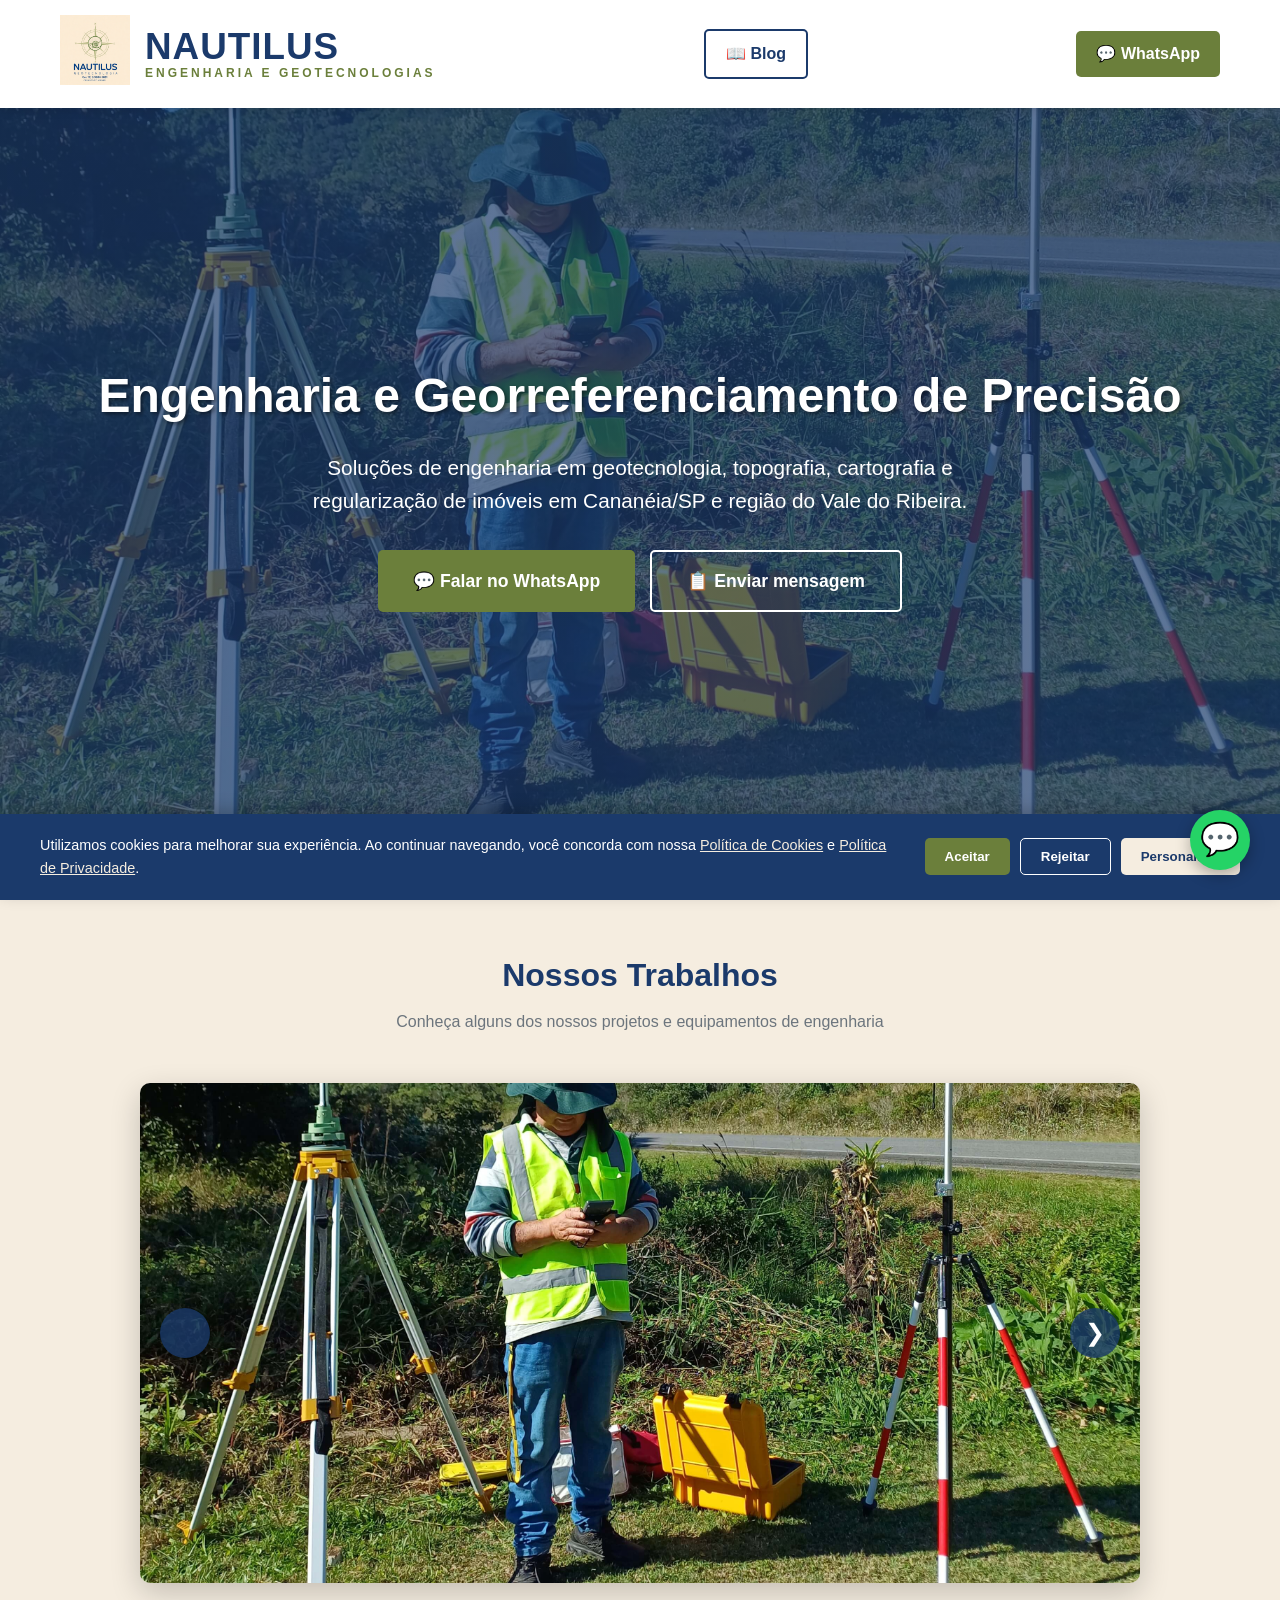
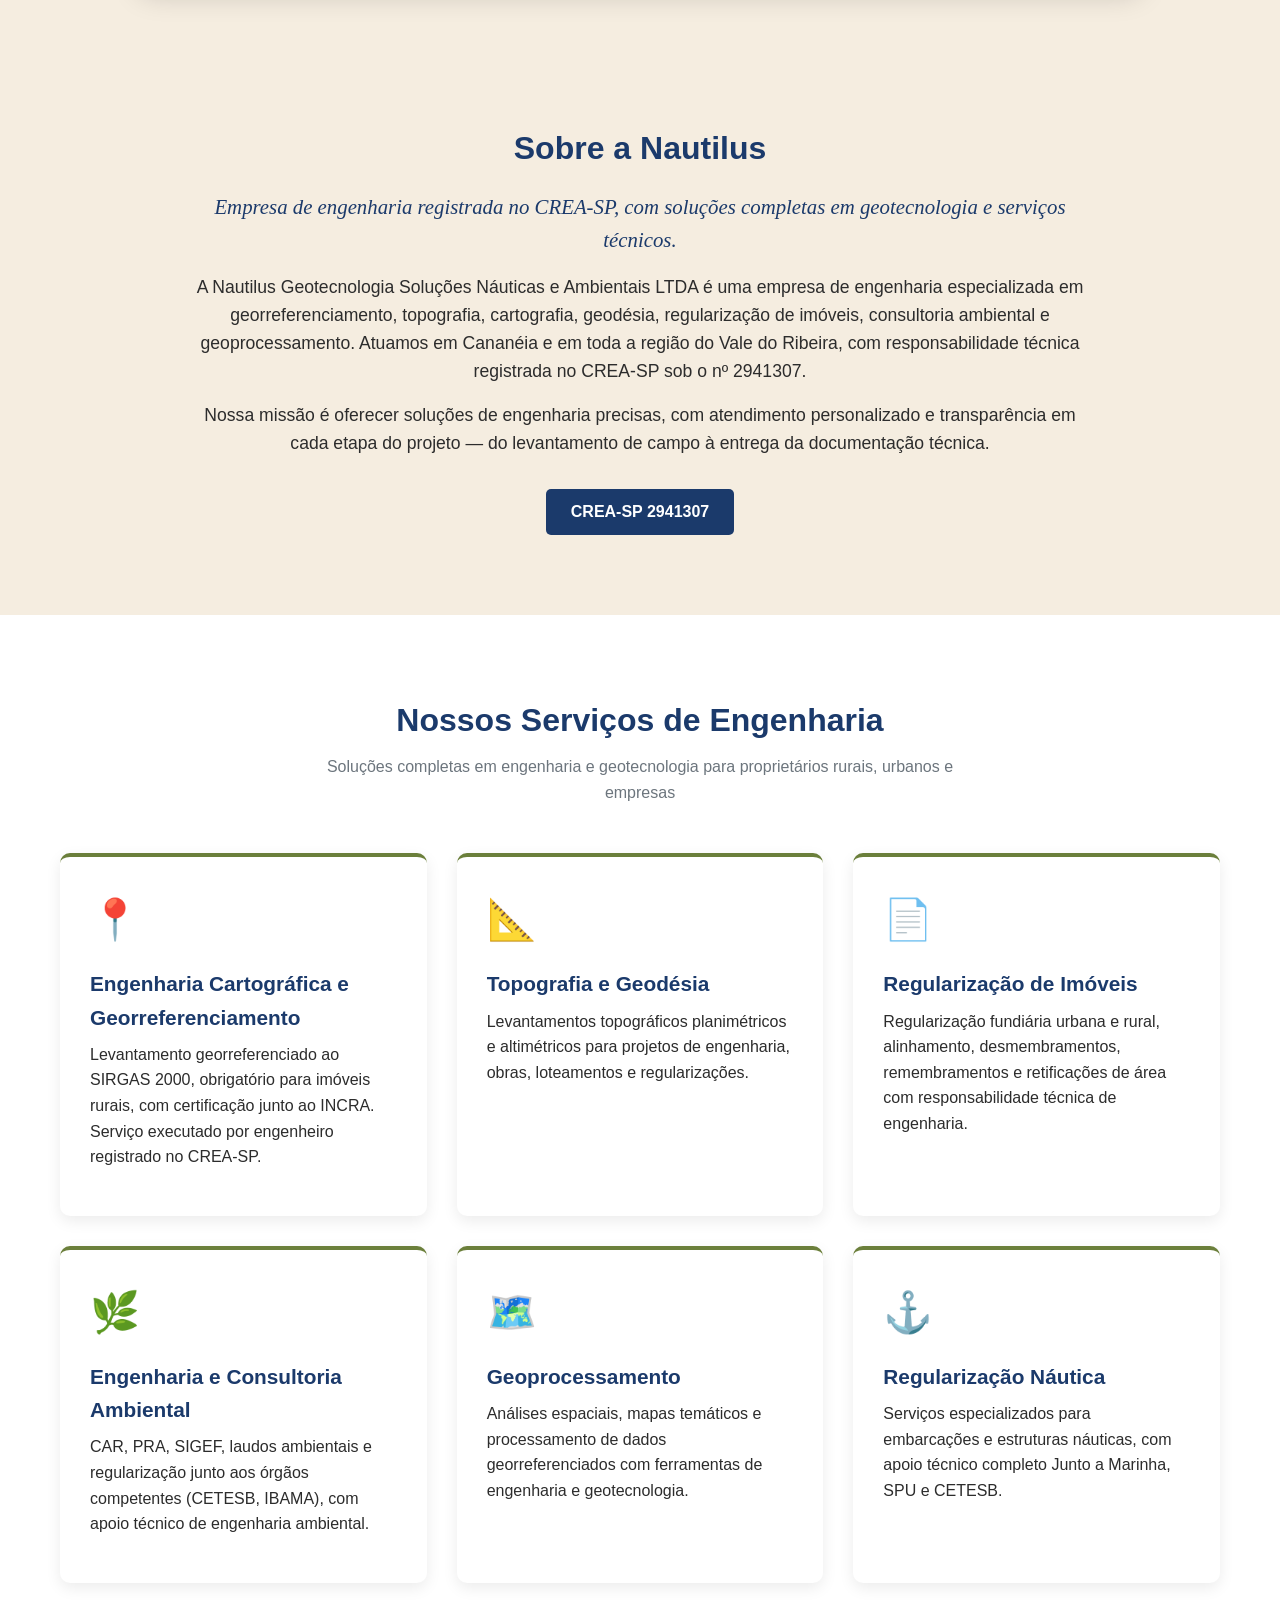
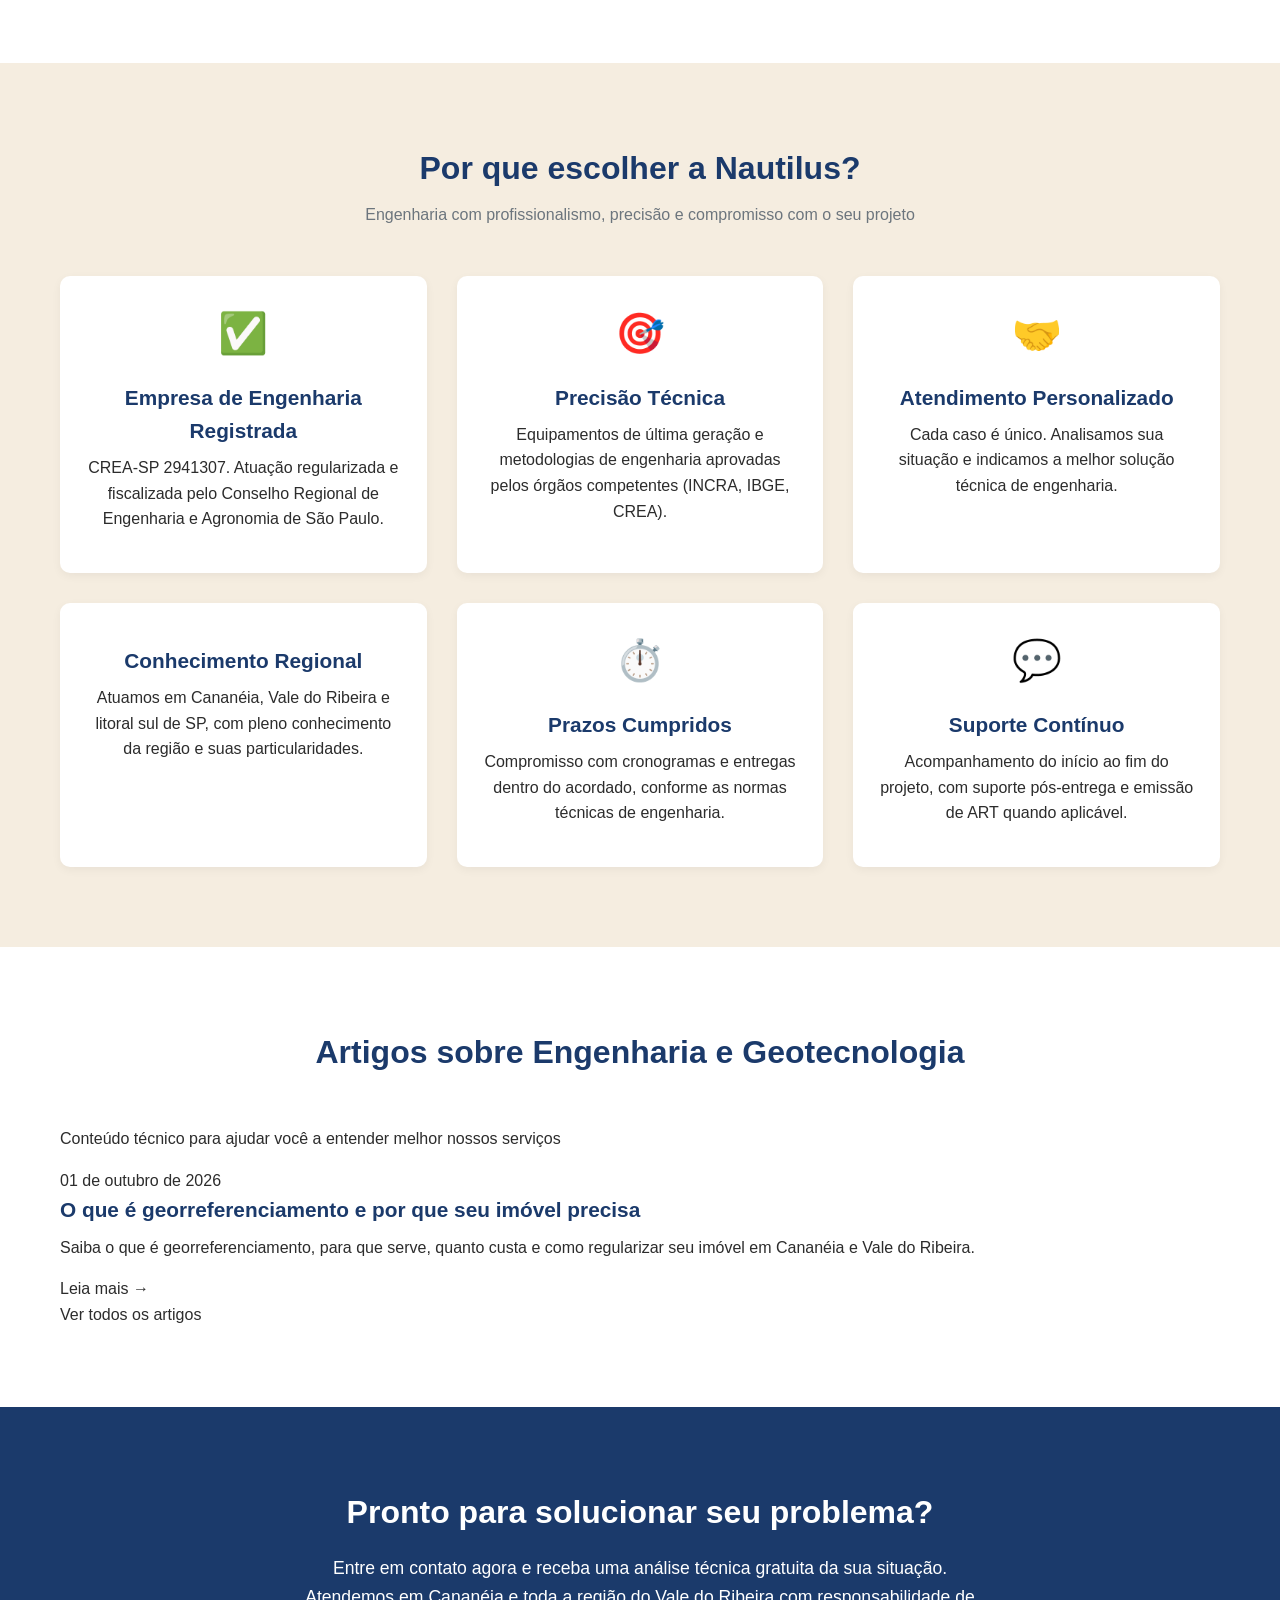
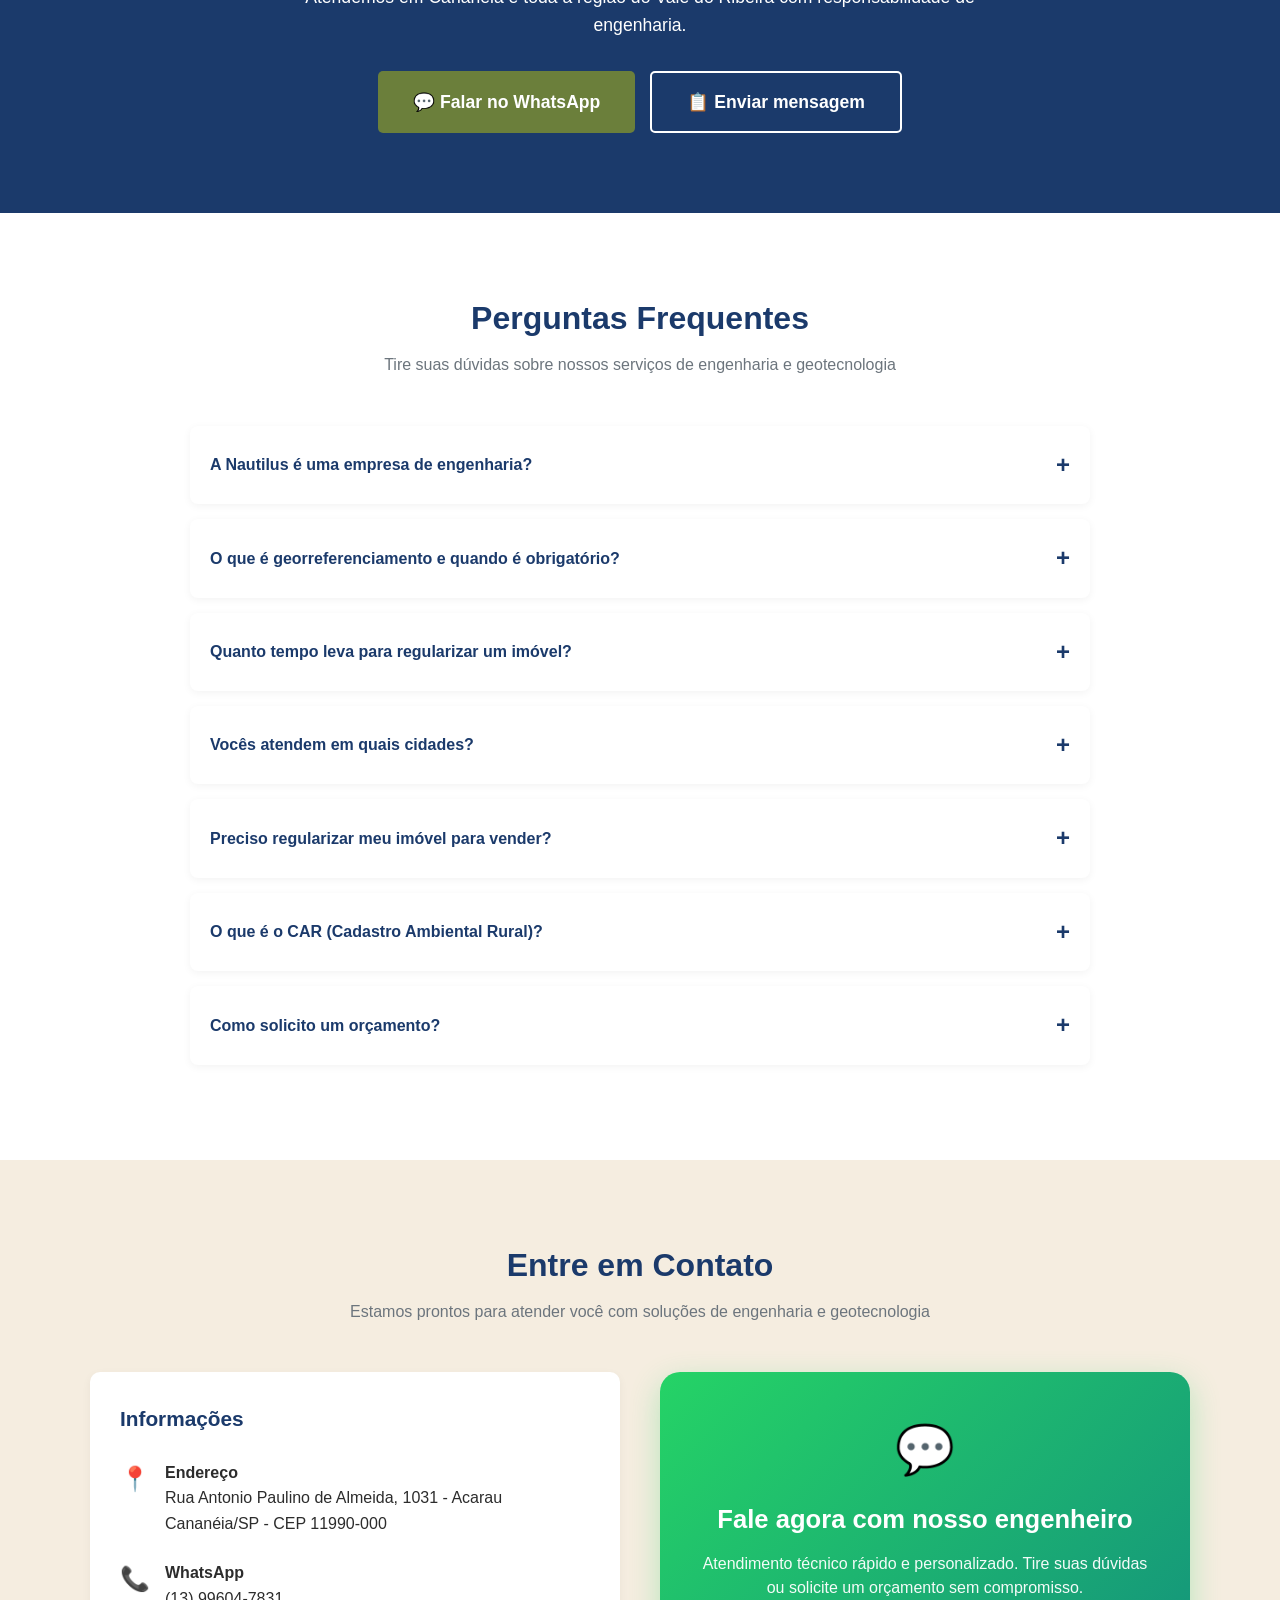
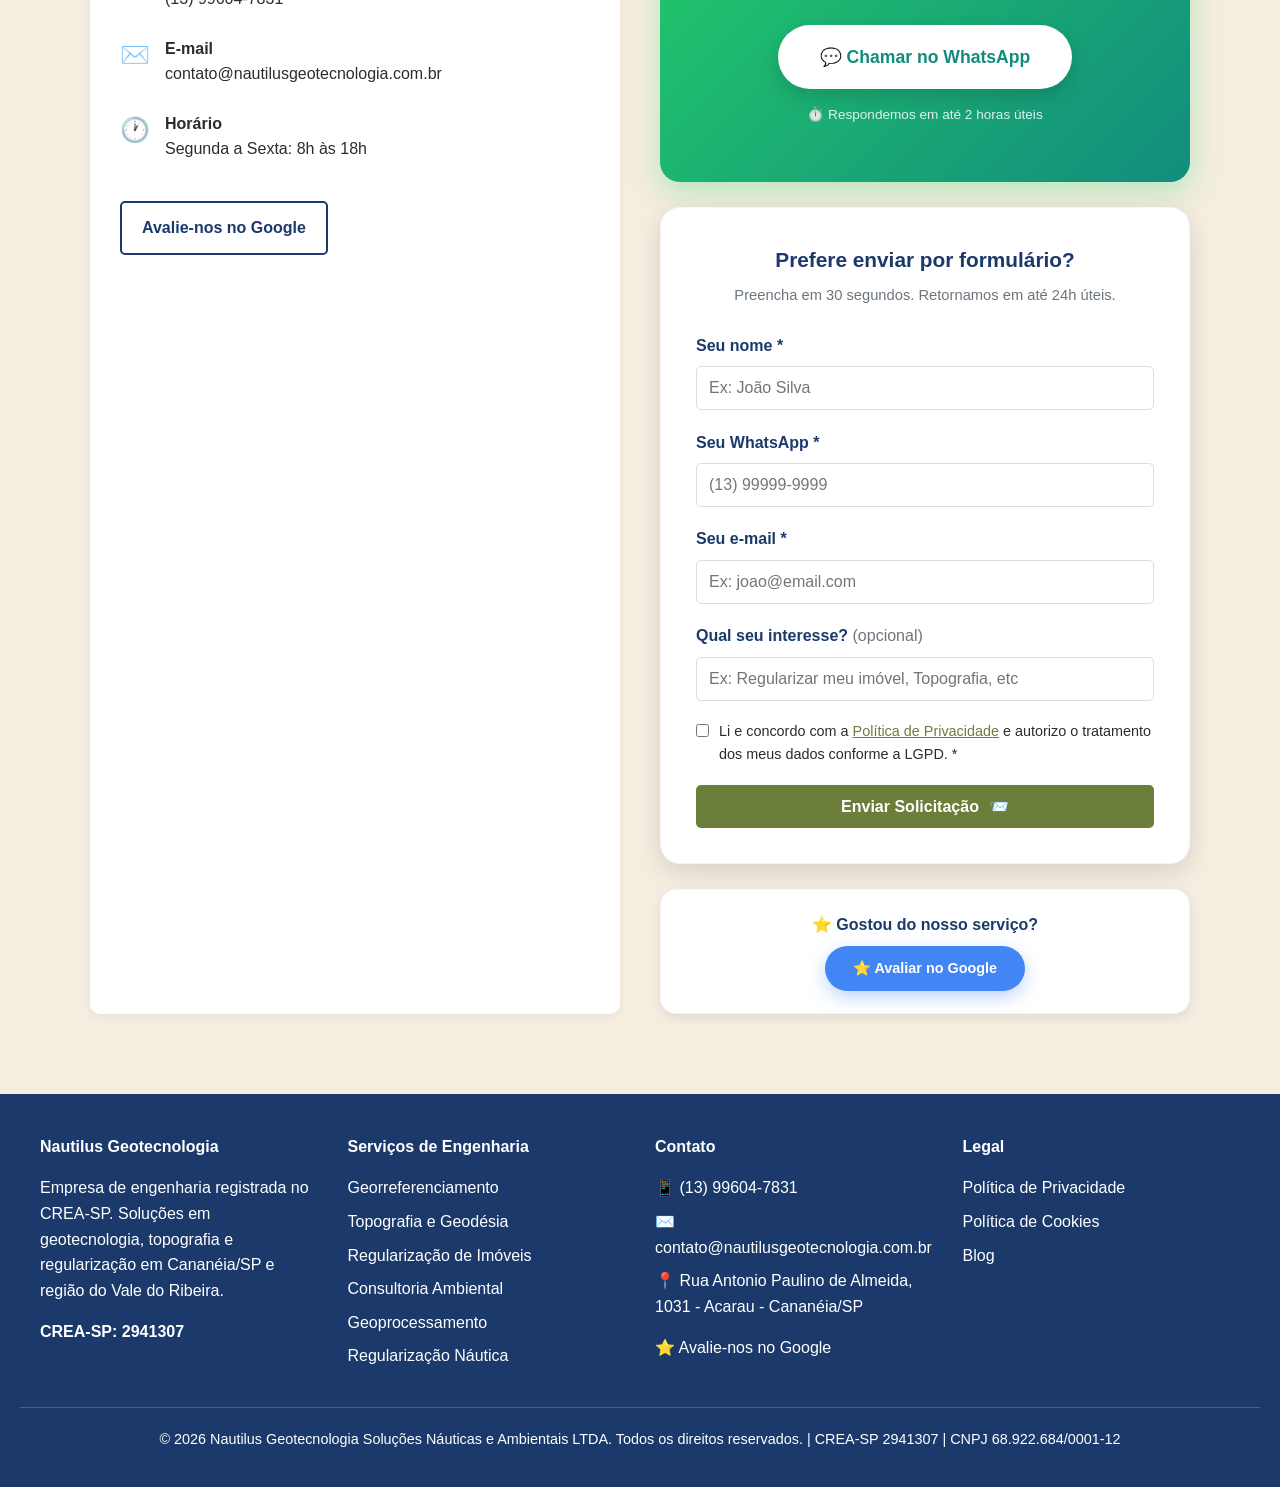
==== commit e47987c2: "Update index.html" ====
--- a/index.html
+++ b/index.html
@@ -5,7 +5,7 @@
     <meta name="viewport" content="width=device-width, initial-scale=1.0">
     <title>Nautilus Geotecnologia | Engenharia, Georreferenciamento e Topografia em Cananéia/SP</title>
     <meta name="description" content="Nautilus Geotecnologia: empresa de engenharia especializada em georreferenciamento, topografia, cartografia, regularização de imóveis e consultoria ambiental em Cananéia/SP e Vale do Ribeira. CREA-SP 2941307.">
-    <meta name="keywords" content="engenharia, engenharia ambiental, engenharia cartográfica, geotecnologia, georreferenciamento, topografia, regularização de imóveis, consultoria ambiental, geoprocessamento, Cananéia, Vale do Ribeira, Nautilus, CREA-SP">
+    <meta name="keywords" content="engenharia, engenharia ambiental, engenharia cartográfica, geotecnologia, georreferenciamento, topografia, reurb, regularização de imóveis, consultoria ambiental, geoprocessamento, Cananéia, Vale do Ribeira, Nautilus, CREA-SP">
     
     <meta http-equiv="X-Content-Type-Options" content="nosniff">
 <meta name="referrer" content="strict-origin-when-cross-origin">
@@ -656,8 +656,7 @@
                 <span class="header-brand-sub">ENGENHARIA E GEOTECNOLOGIAS</span>
             </div>
         </div>
-        <div class="header-crea">CREA-SP 2941307</div>
-         <a href="/blog/" class="btn-header" style="background: transparent; color: var(--azul-marinho); border: 2px solid var(--azul-marinho);">📖 Blog</a>
+                <a href="/blog/" class="btn-header" style="background: transparent; color: var(--azul-marinho); border: 2px solid var(--azul-marinho);">📖 Blog</a>
         <a href="https://wa.me/5513996047831?text=Ol%C3%A1!%20Vim%20pelo%20site%20da%20Nautilus." class="btn-header" target="_blank" rel="noopener noreferrer">
             💬 WhatsApp
         </a>
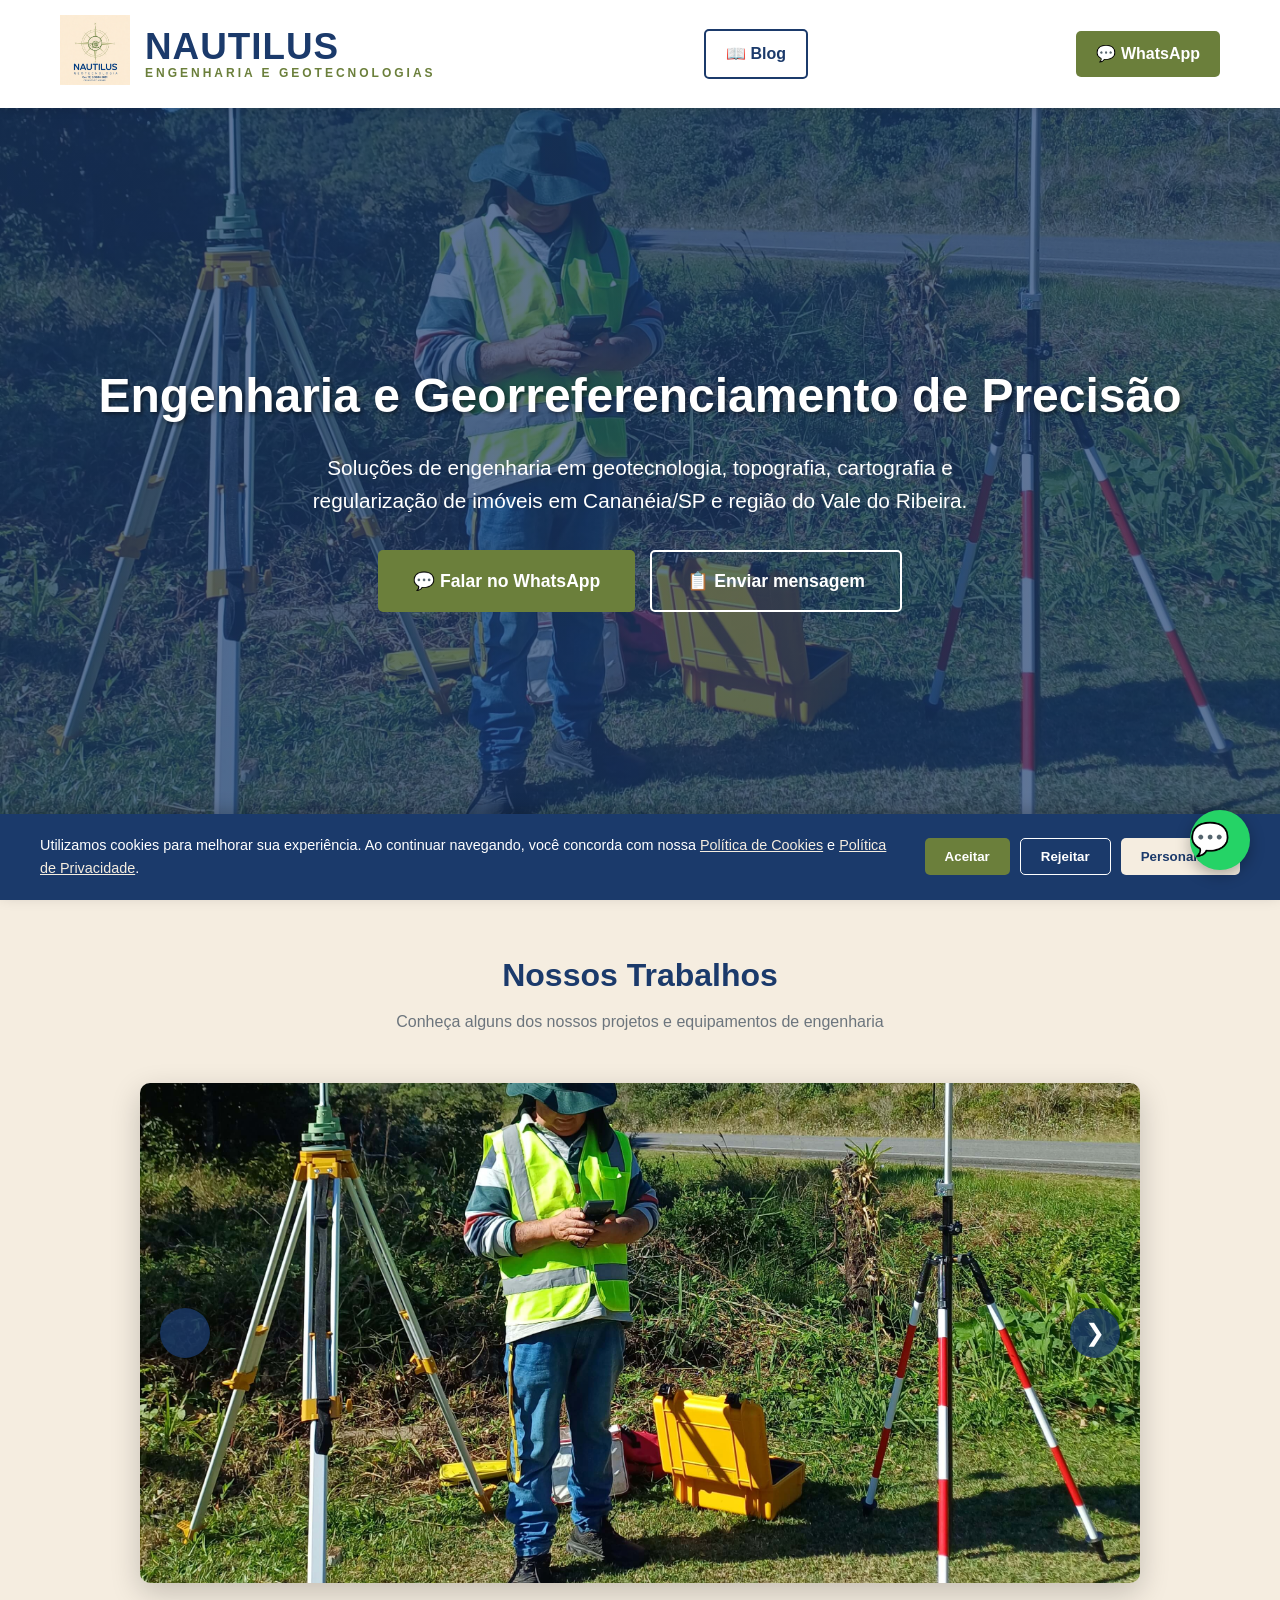
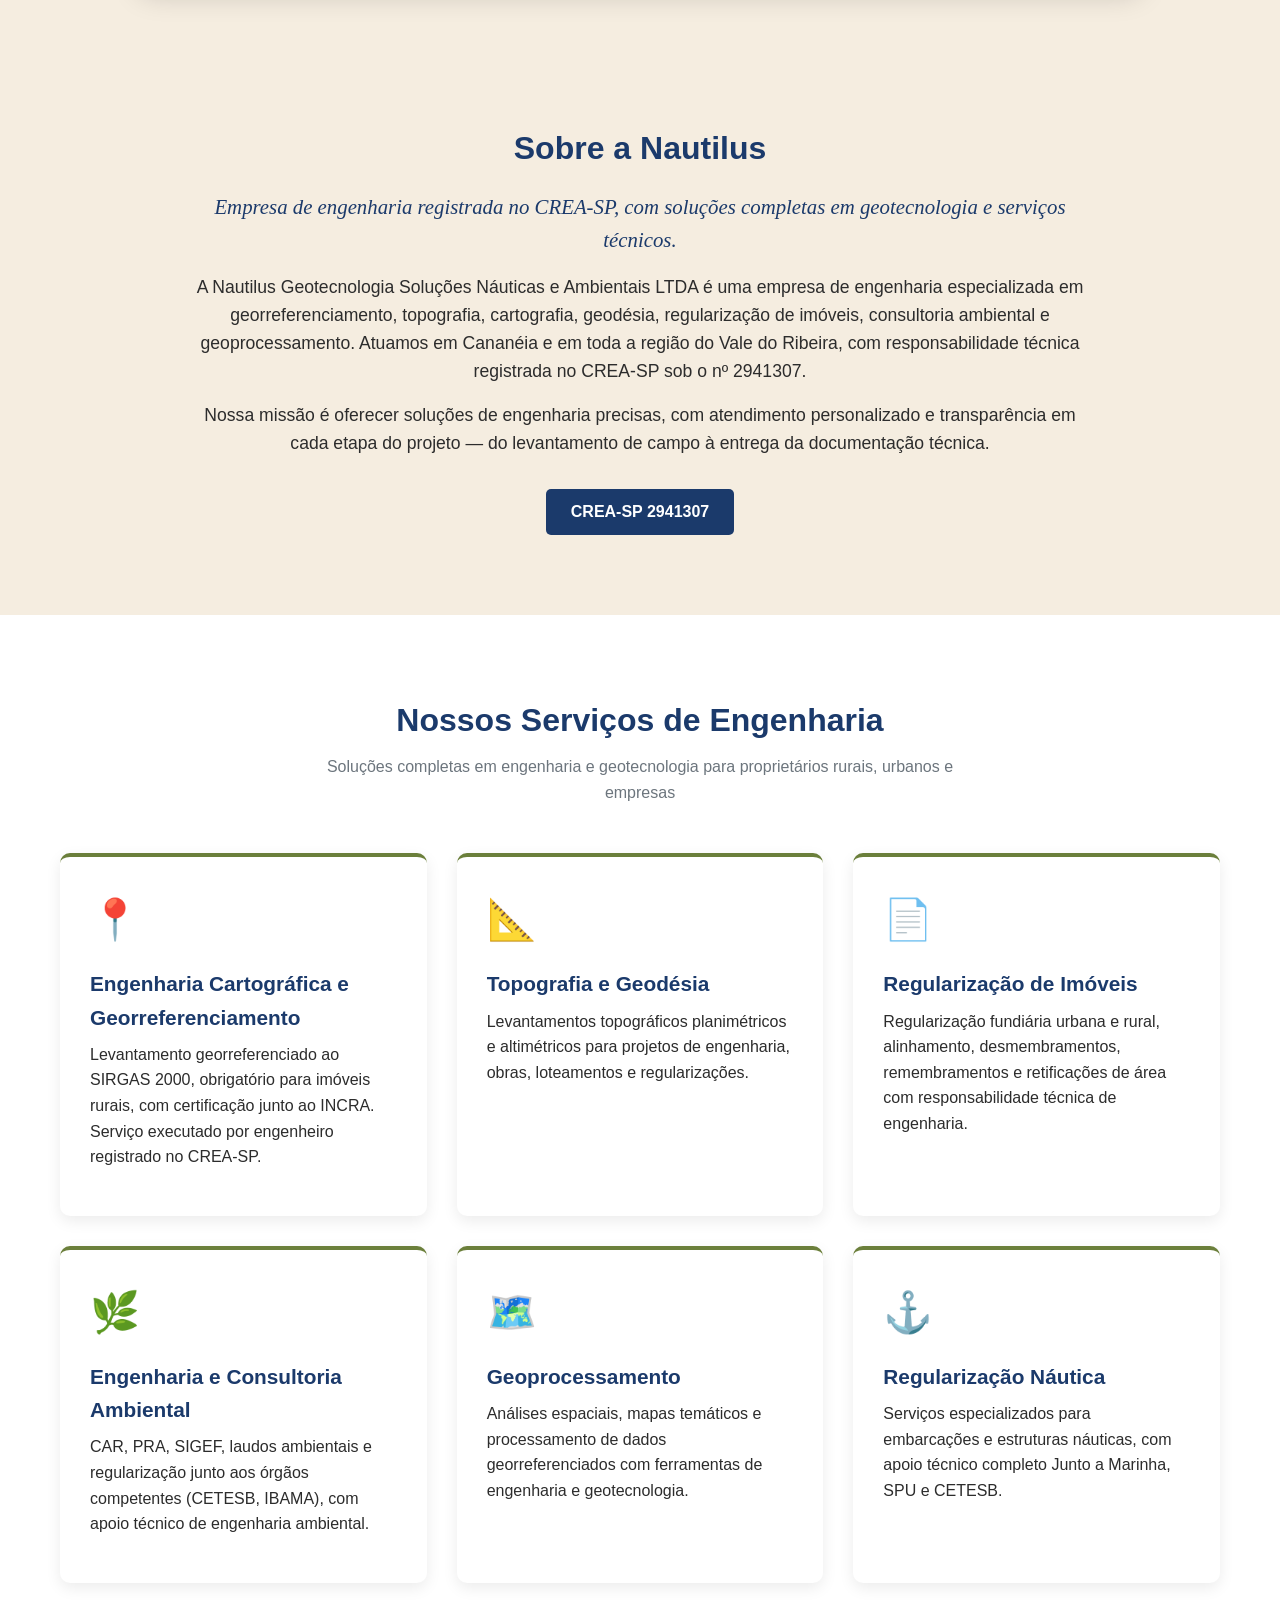
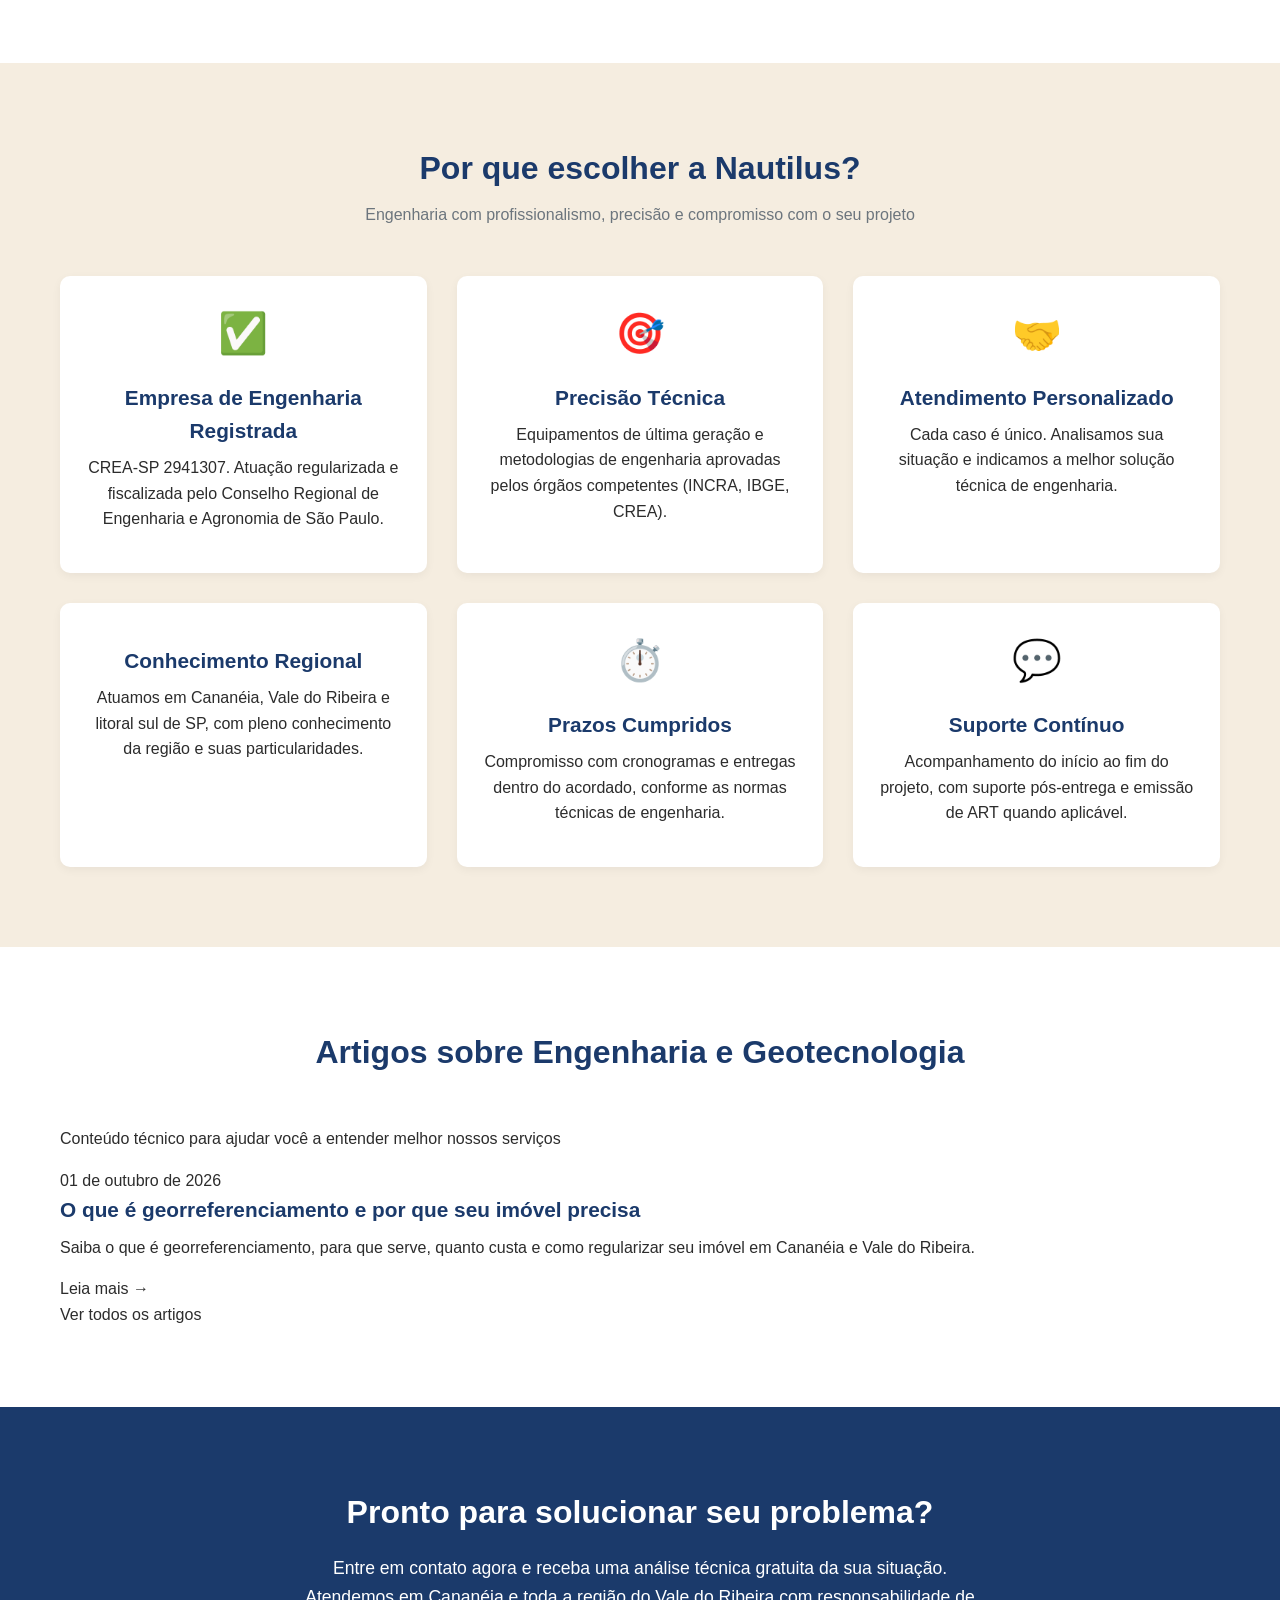
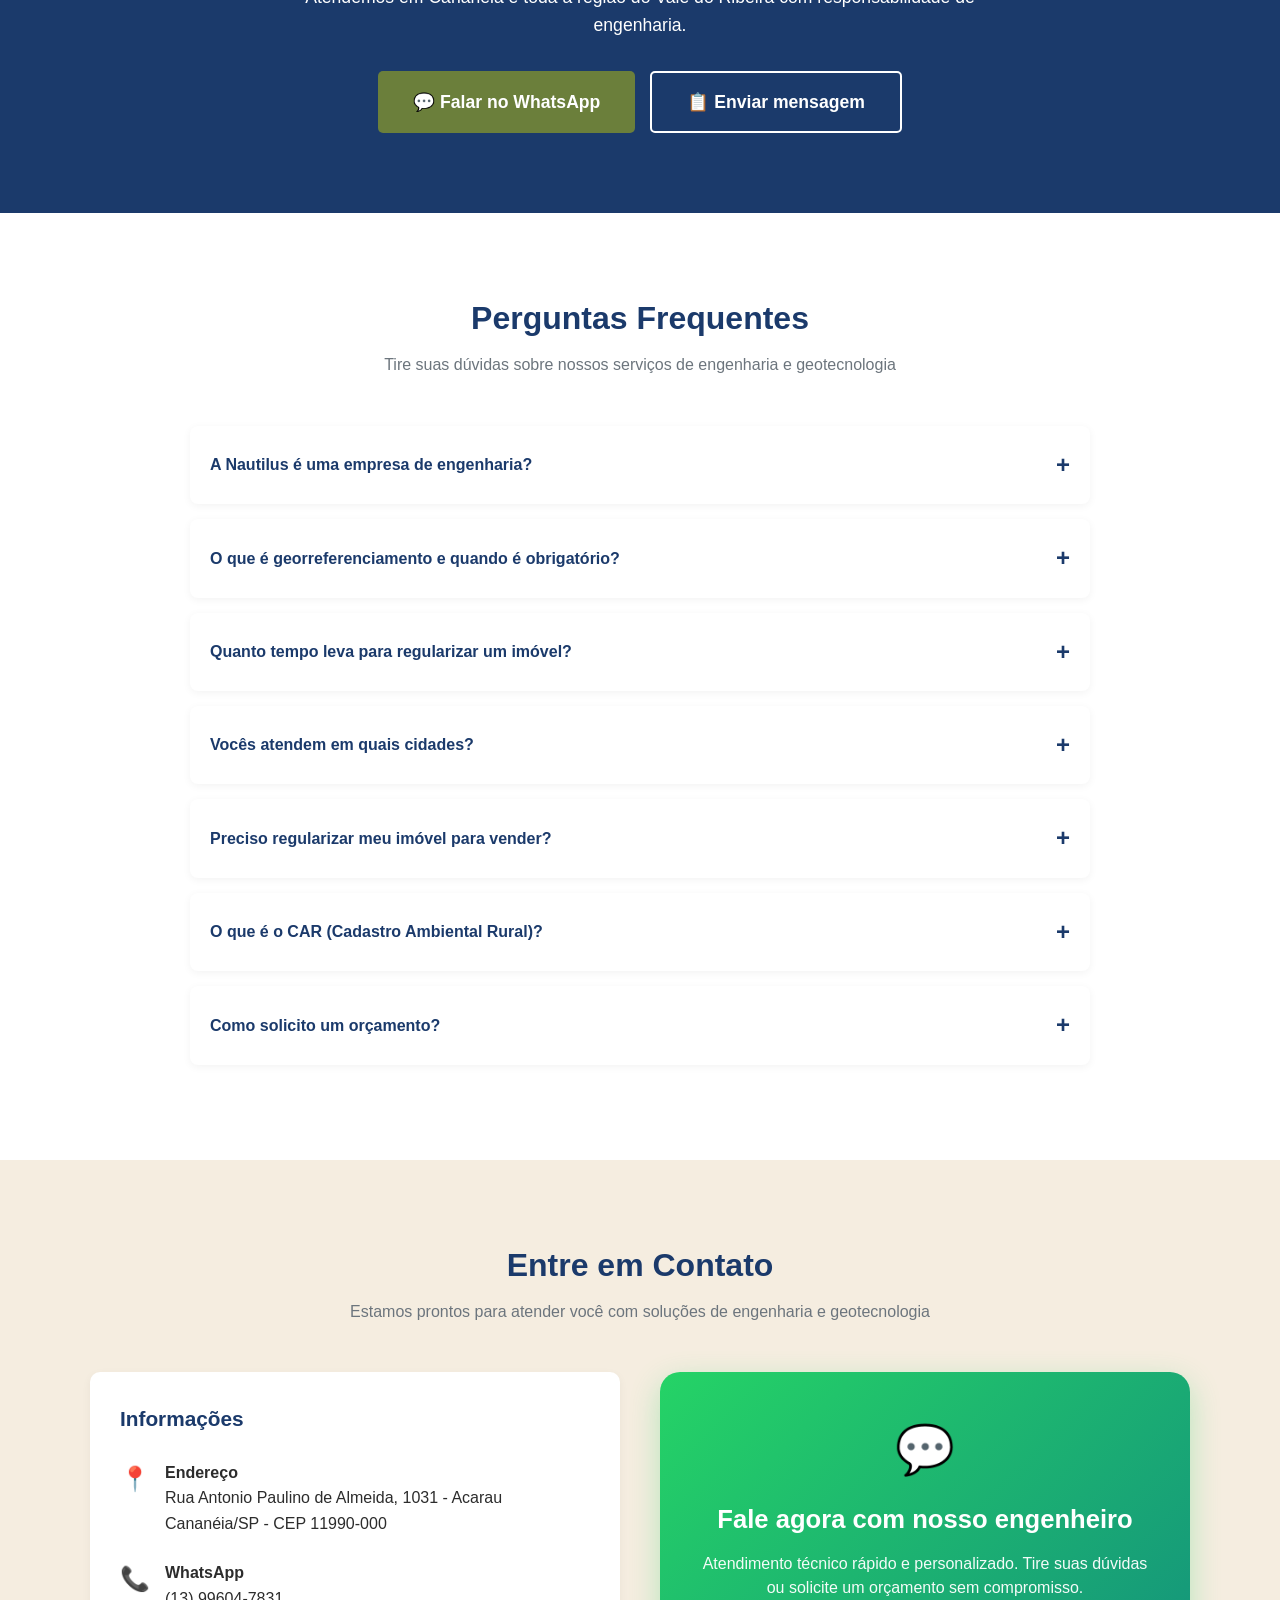
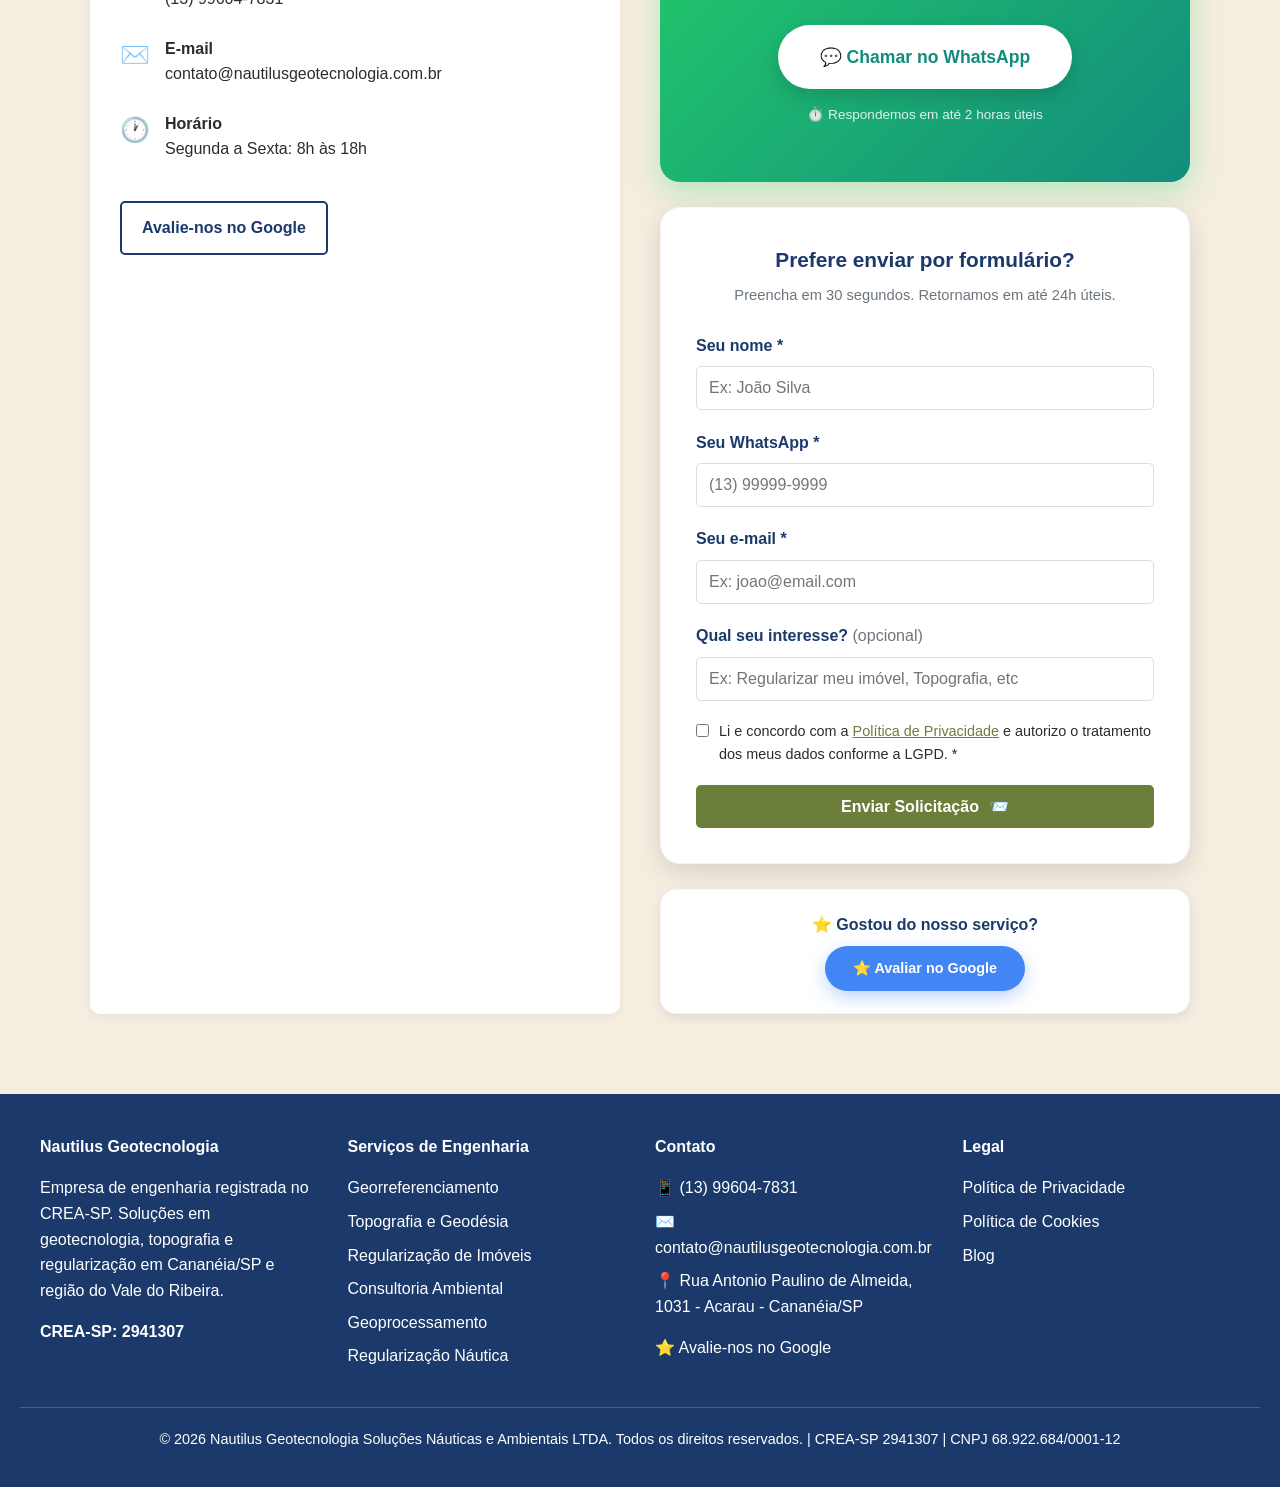
==== commit fc52eeb2: "Update index.html" ====
--- a/index.html
+++ b/index.html
@@ -401,7 +401,7 @@
     position: fixed; bottom: 30px; right: 30px;
     background: #25D366; color: var(--branco);
     width: 60px; height: 60px; border-radius: 50%;
-    display: flex; align-items: center; justify-content: center;
+    display: flex; align-items: center; justify-content:flex-start;
     font-size: 2rem; box-shadow: 0 5px 15px rgba(0,0,0,0.3);
     z-index: 999; transition: all 0.3s;
 }
@@ -573,11 +573,11 @@
 }
 
 .whatsapp-float {
-    width: 55px;
-    height: 55px;
-    bottom: 20px;
-    right: 20px;
-    font-size: 1.7rem;
+    width: 45px;
+    height: 45px;
+    bottom: 15px;
+    right: 15px;
+    font-size: 1.3rem;
 }
 
 .lgpd-content {
@@ -608,8 +608,31 @@
 }
 
 .btn-header {
-    padding: 8px 14px;
-    font-size: 0.85rem;
+    padding: 6px 10px;
+    font-size: 0.75rem;
+    gap: 5px;
+}
+
+.header-content {
+    gap: 8px;
+    justify-content: space-between;
+}
+
+.header-brand {
+    gap: 10px;
+}
+
+.header-brand-name {
+    font-size: 0.9rem !important;
+}
+
+.header-brand-sub {
+    font-size: 0.6rem !important;
+    letter-spacing: 1px !important;
+}
+
+.logo img {
+    height: 35px !important;
 }
 
 .servicos-grid {
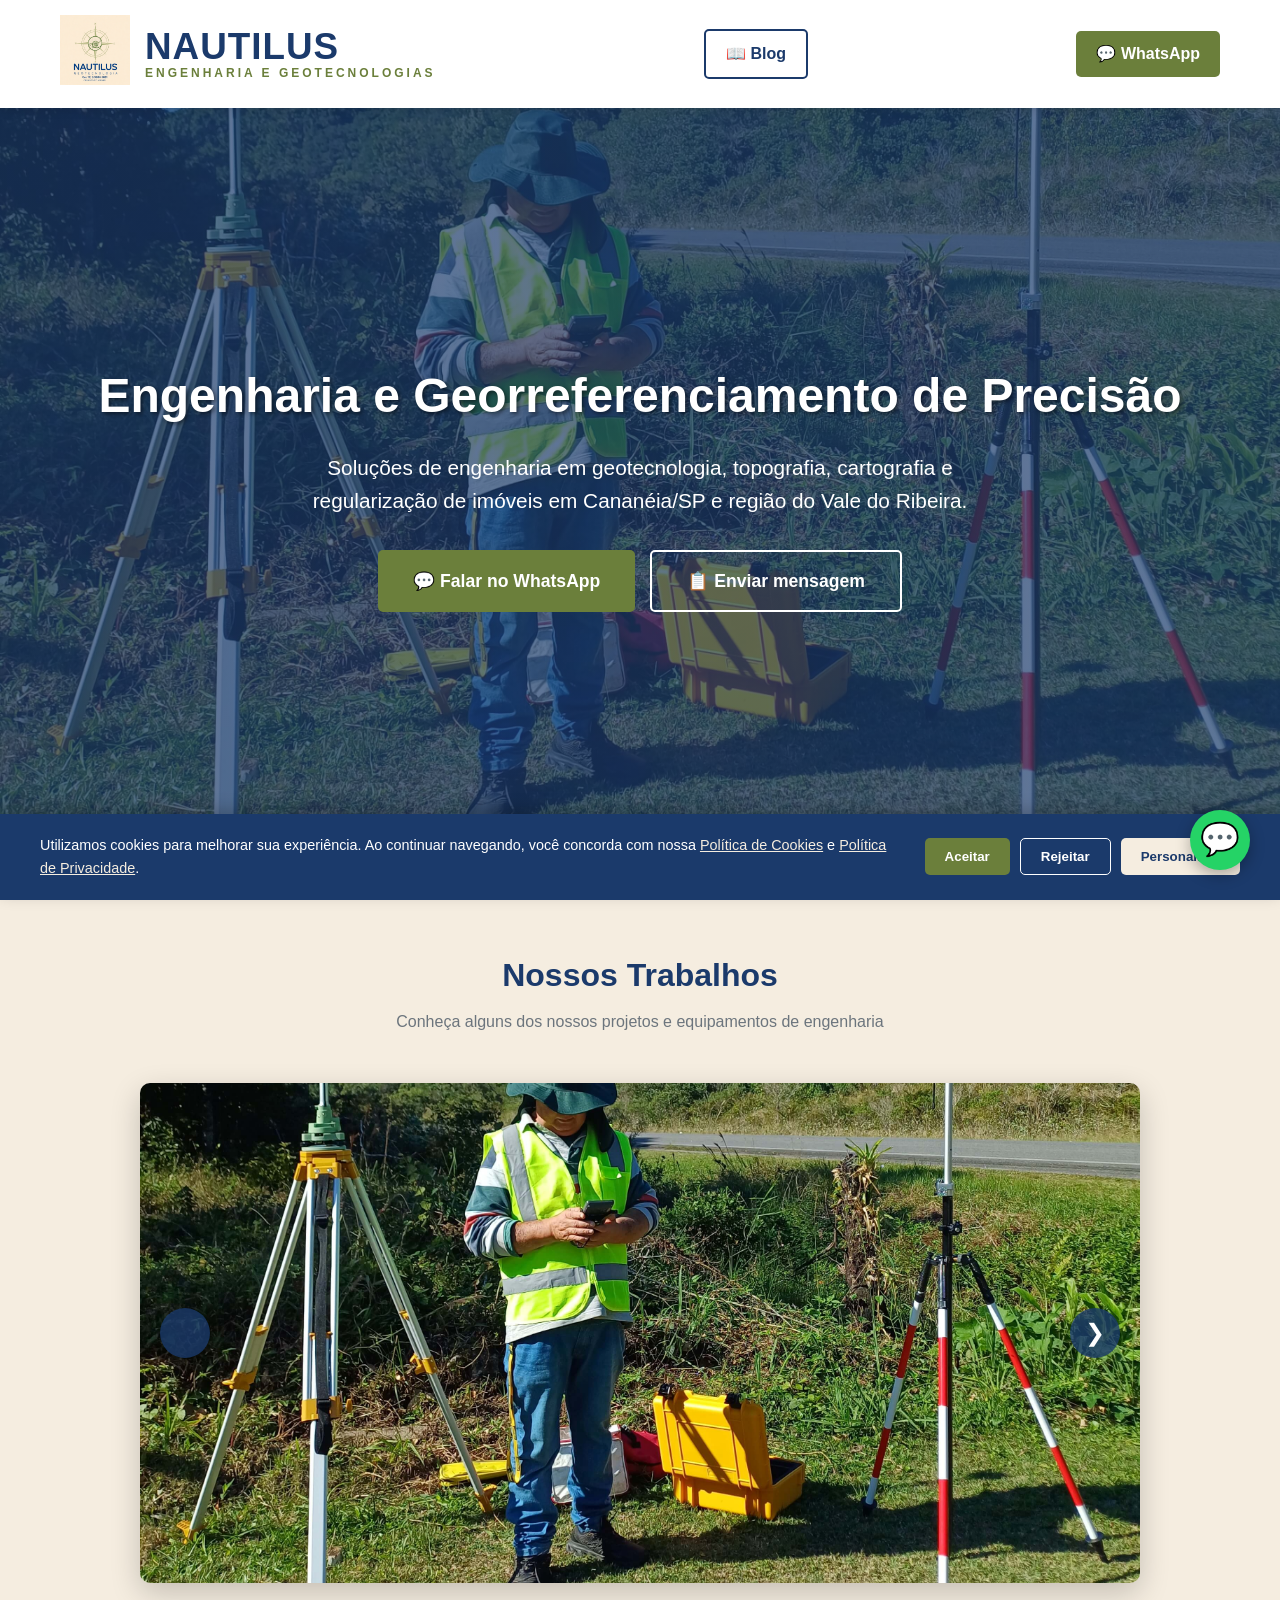
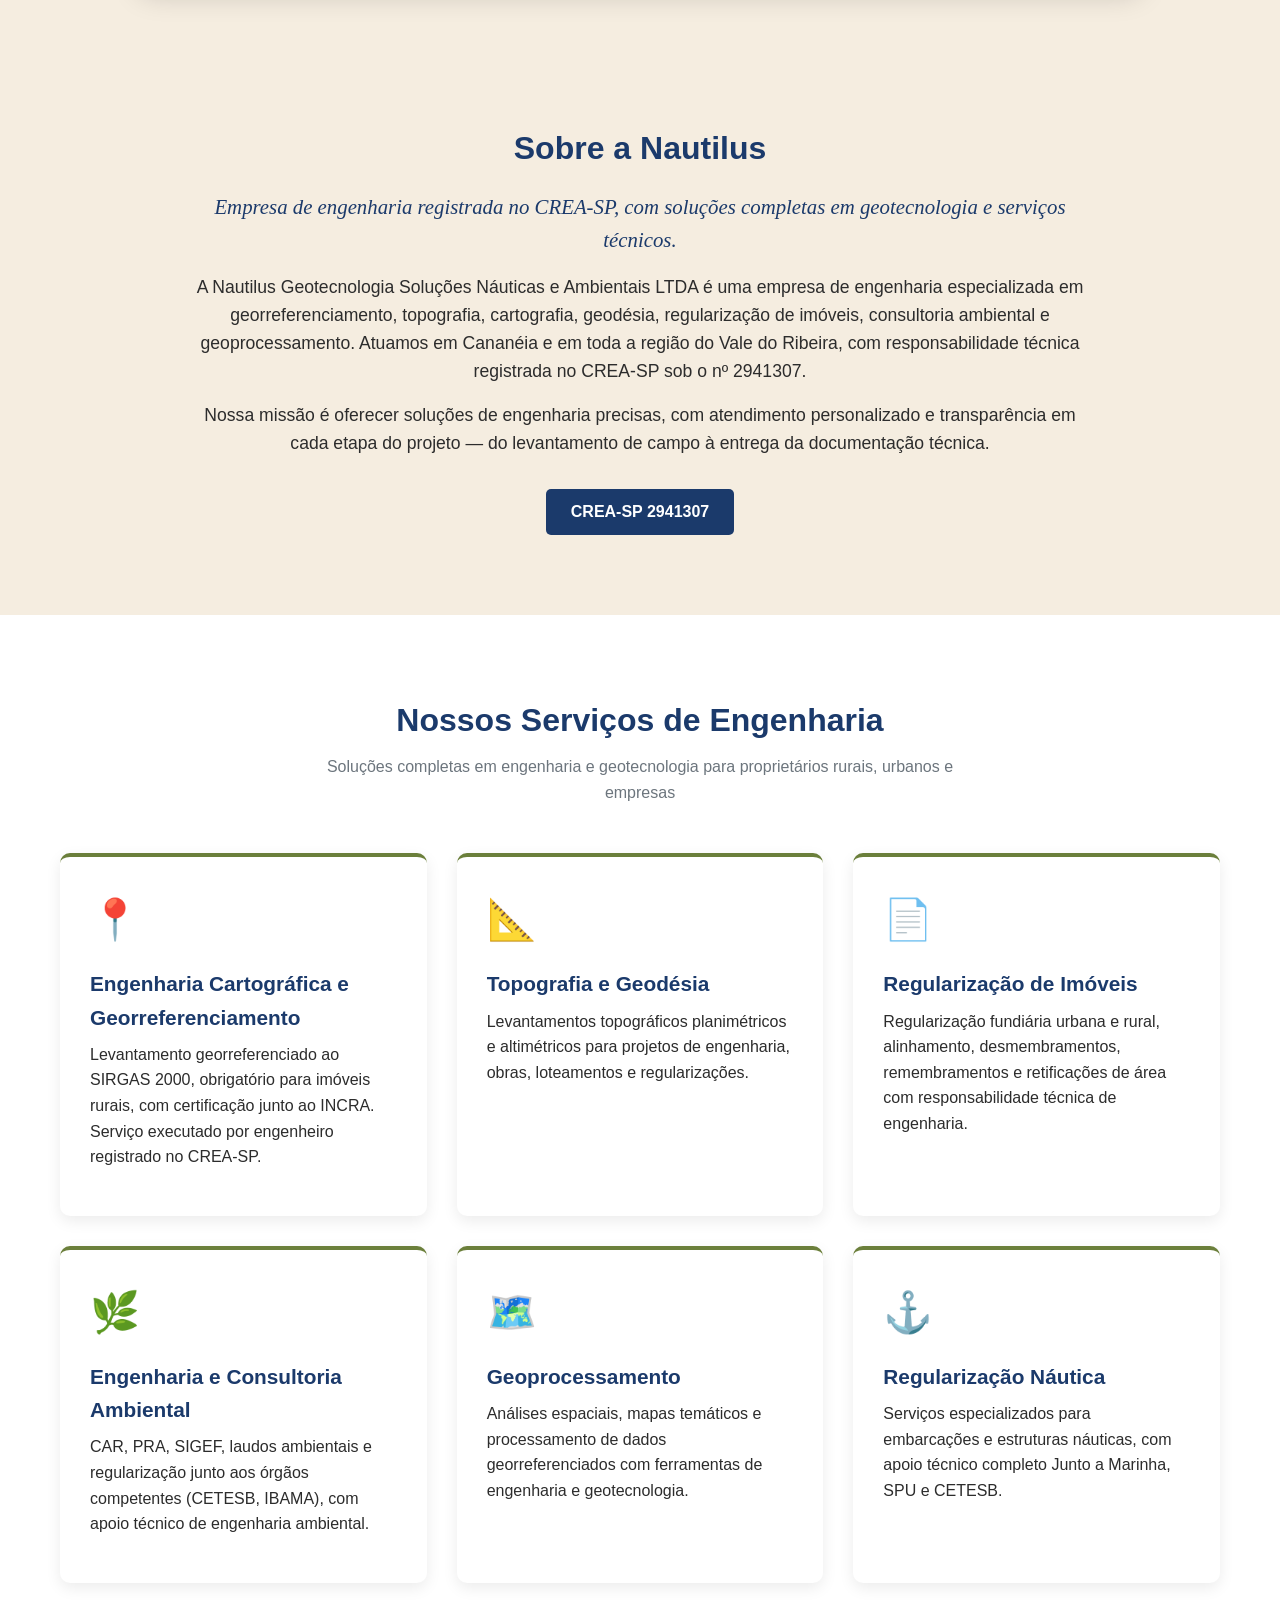
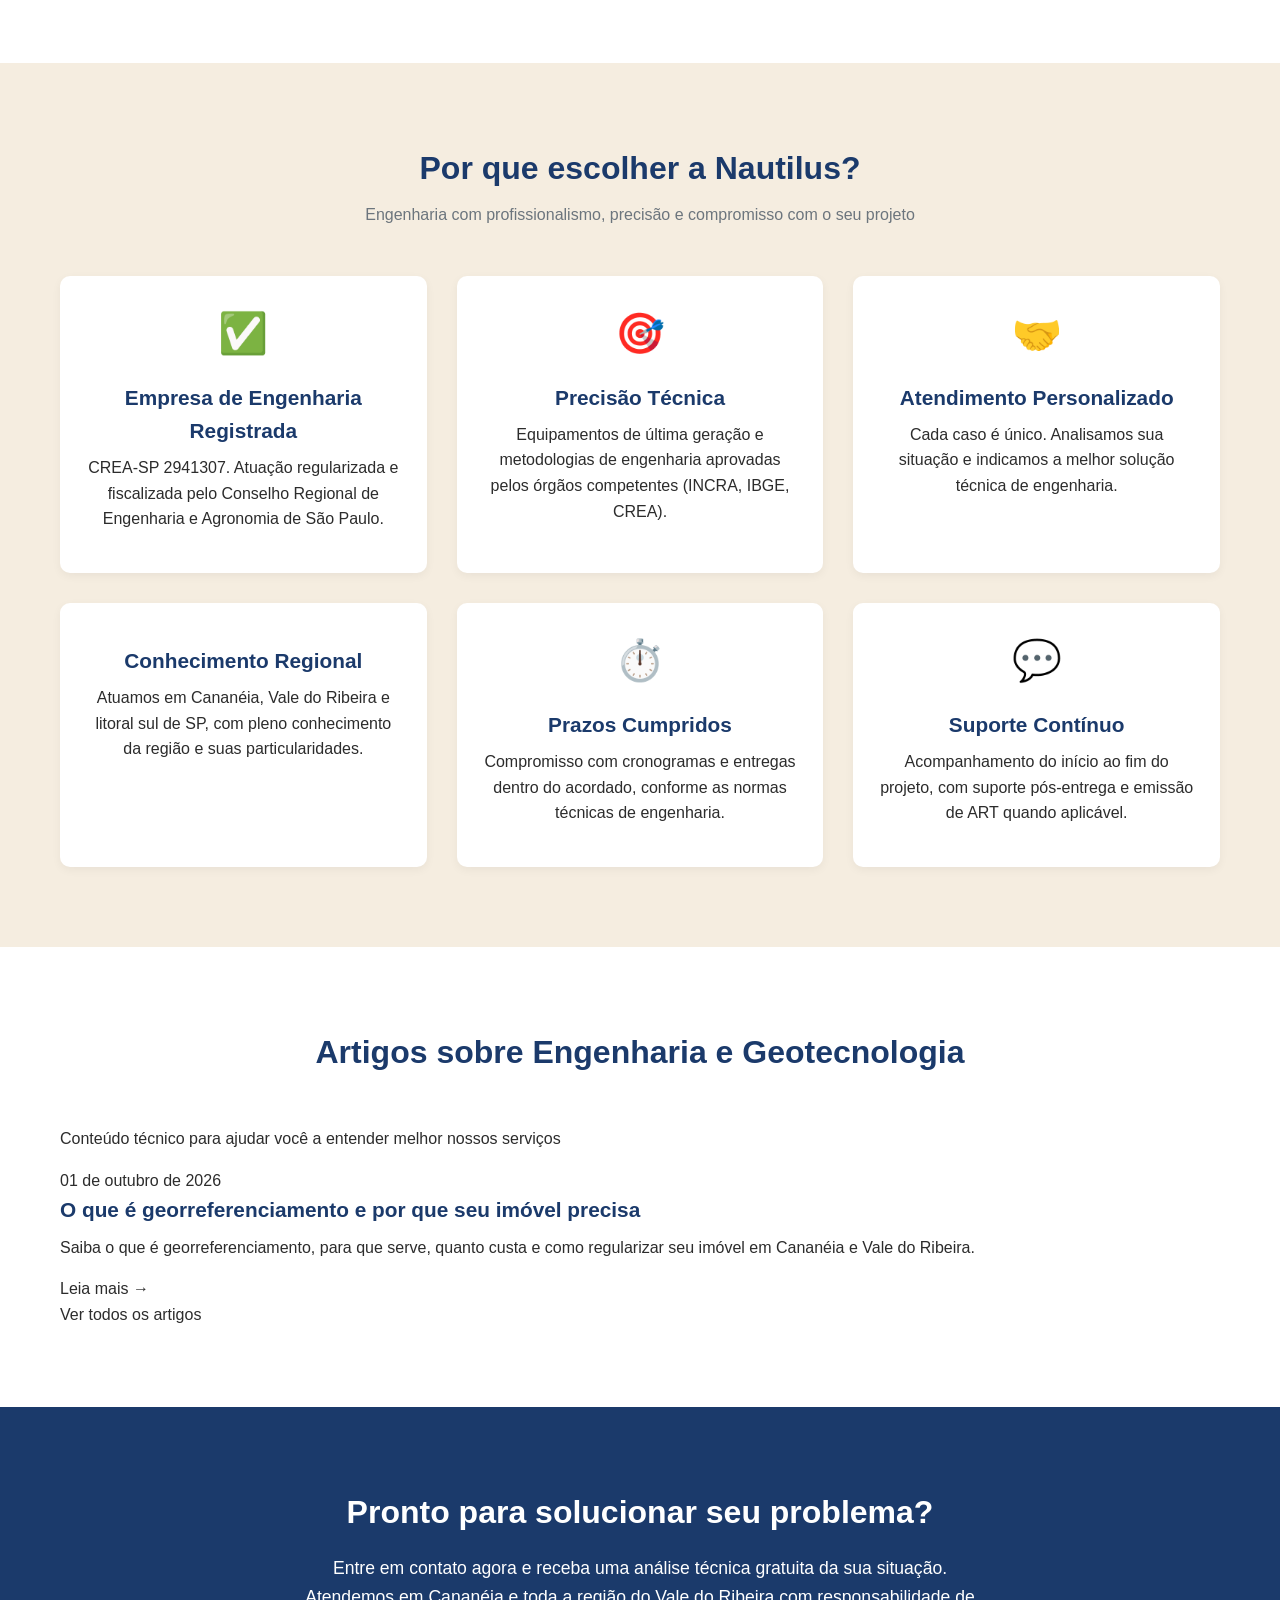
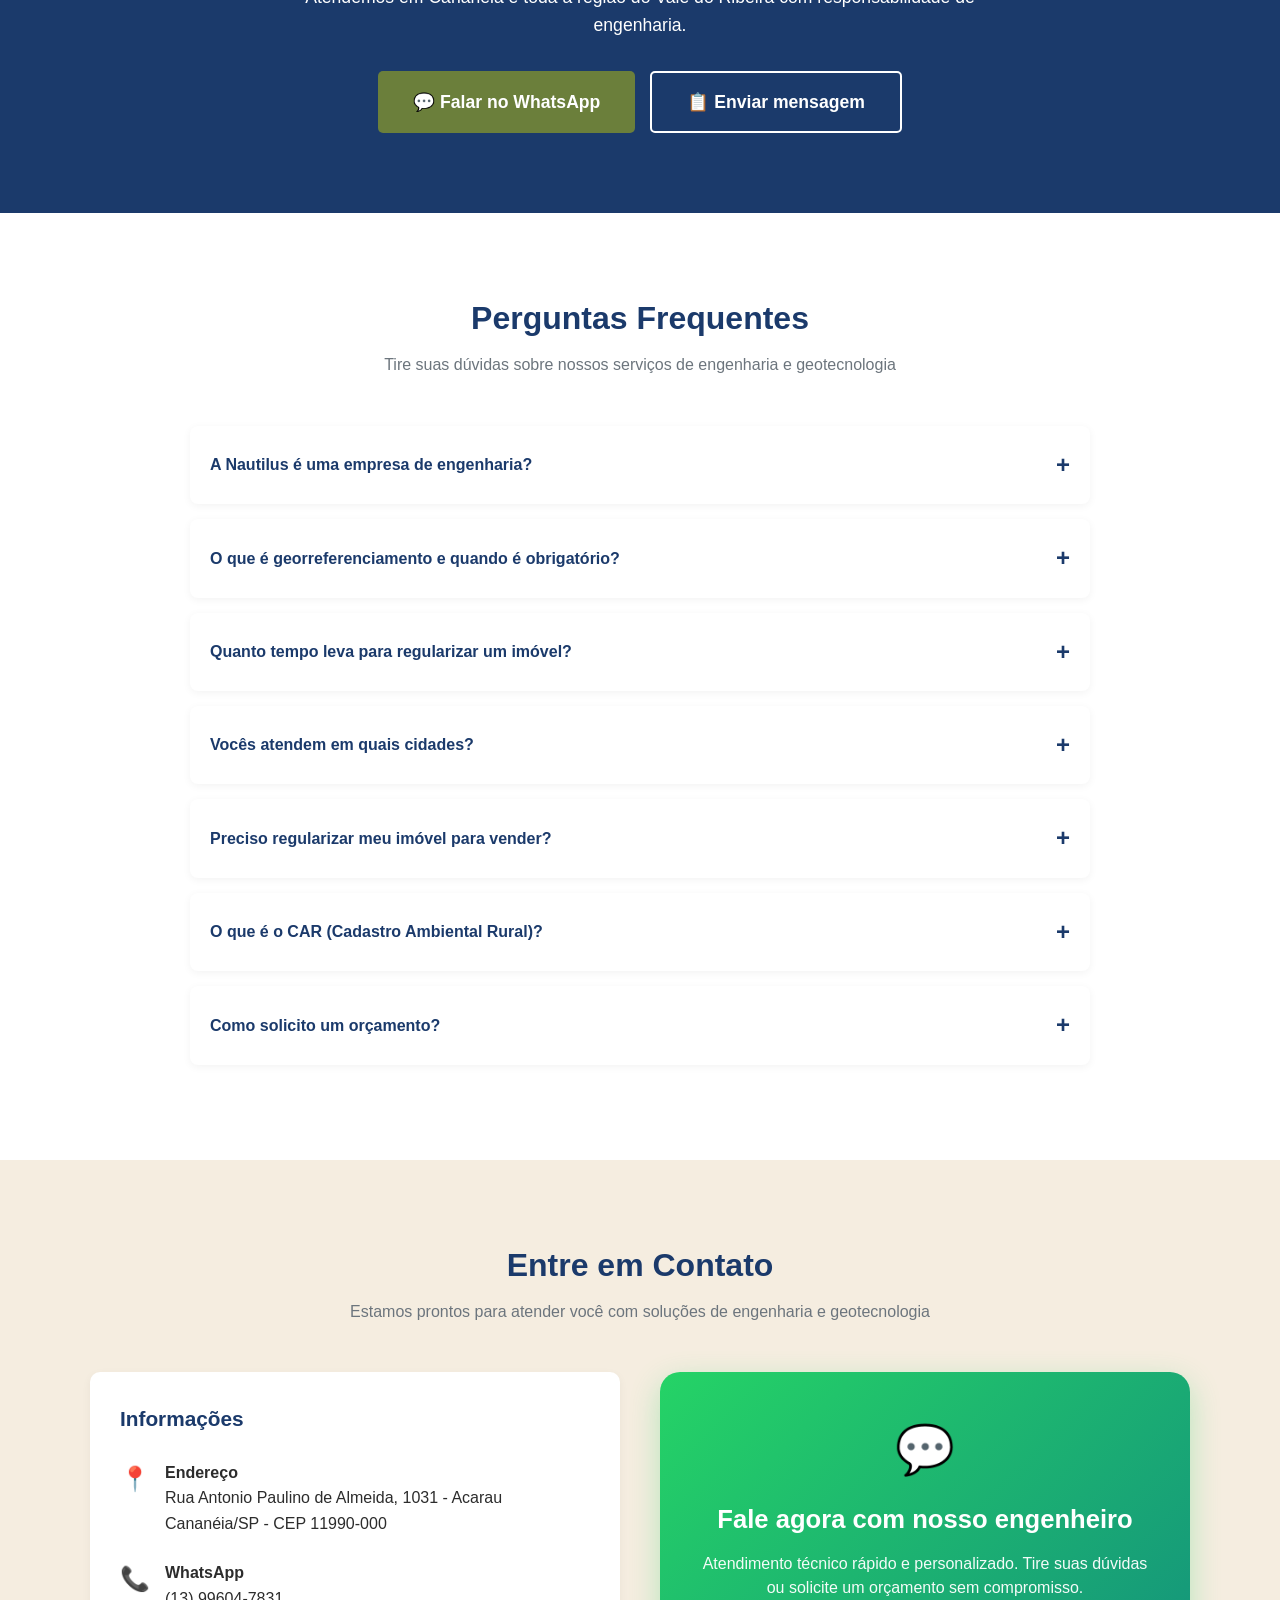
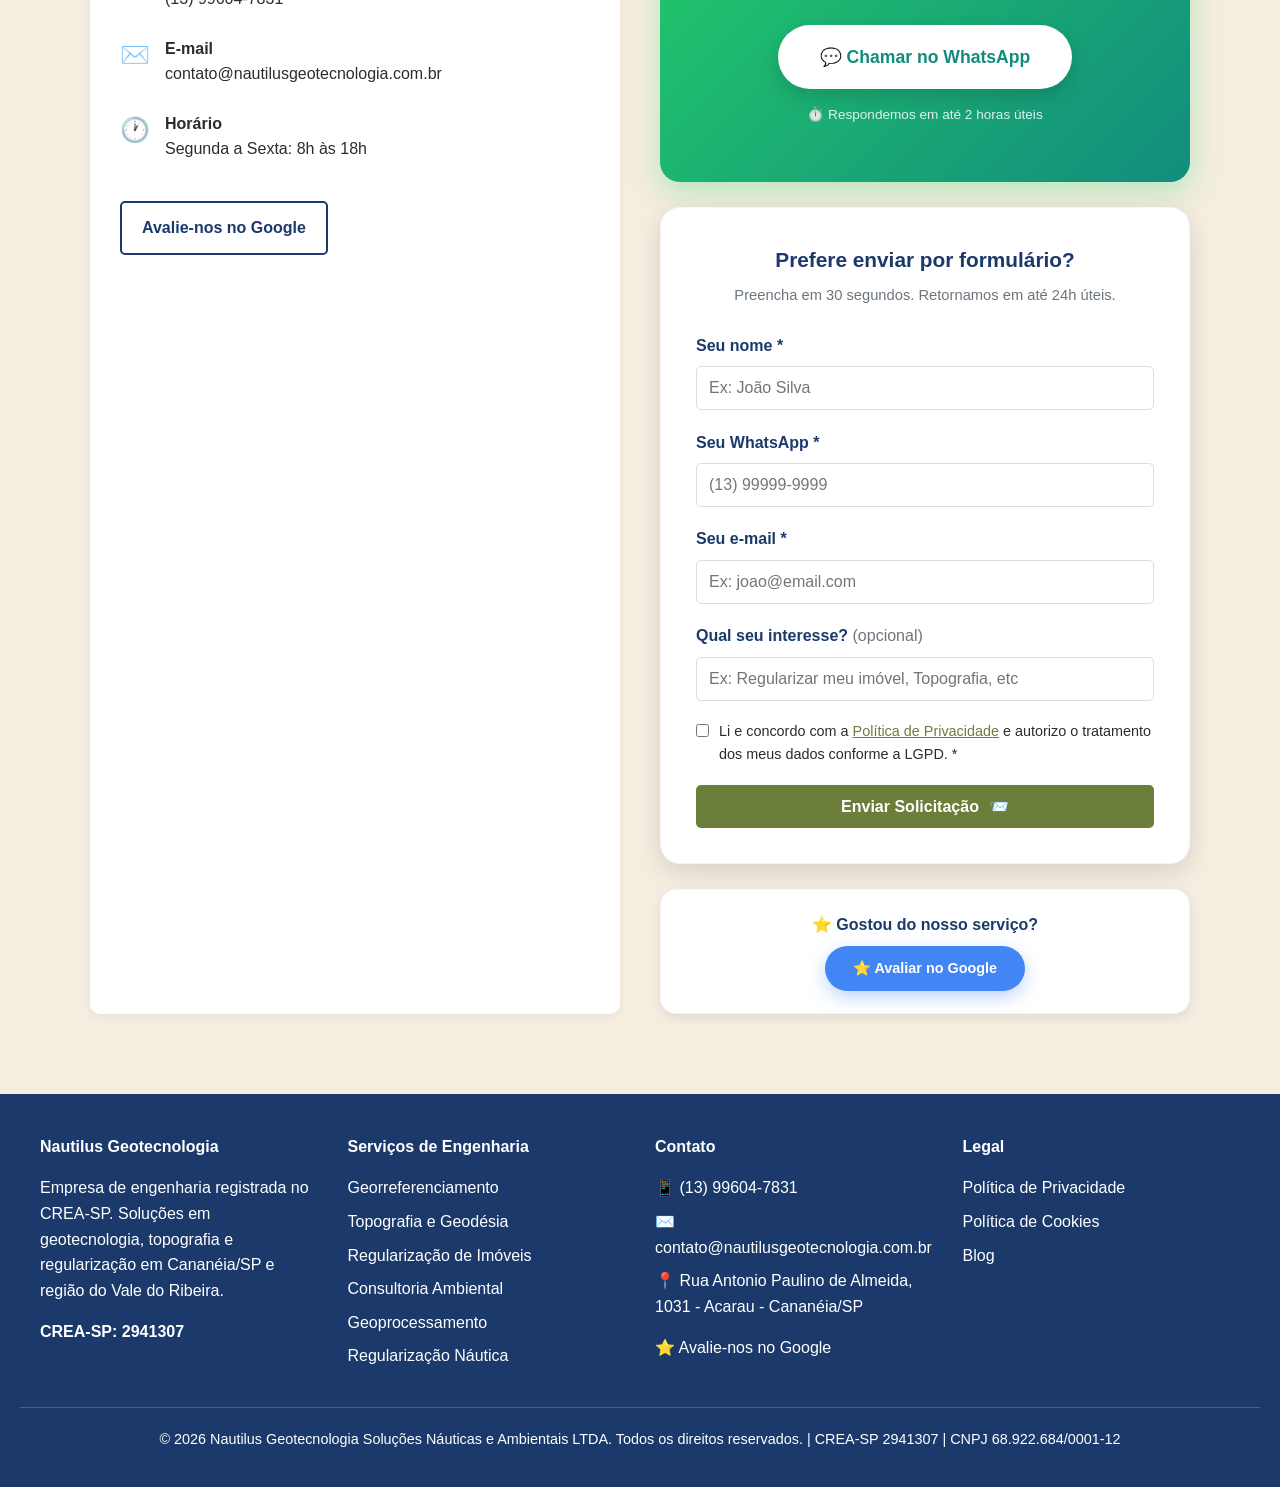
==== commit cedec604: "Update index.html" ====
--- a/index.html
+++ b/index.html
@@ -401,7 +401,7 @@
     position: fixed; bottom: 30px; right: 30px;
     background: #25D366; color: var(--branco);
     width: 60px; height: 60px; border-radius: 50%;
-    display: flex; align-items: center; justify-content:flex-start;
+    display: flex; align-items: center; justify-content:center;
     font-size: 2rem; box-shadow: 0 5px 15px rgba(0,0,0,0.3);
     z-index: 999; transition: all 0.3s;
 }
@@ -608,9 +608,9 @@
 }
 
 .btn-header {
-    padding: 6px 10px;
-    font-size: 0.75rem;
-    gap: 5px;
+    padding: 5px 8px !important;
+    font-size: 0.7rem !important;
+    gap: 4px !important;
 }
 
 .header-content {
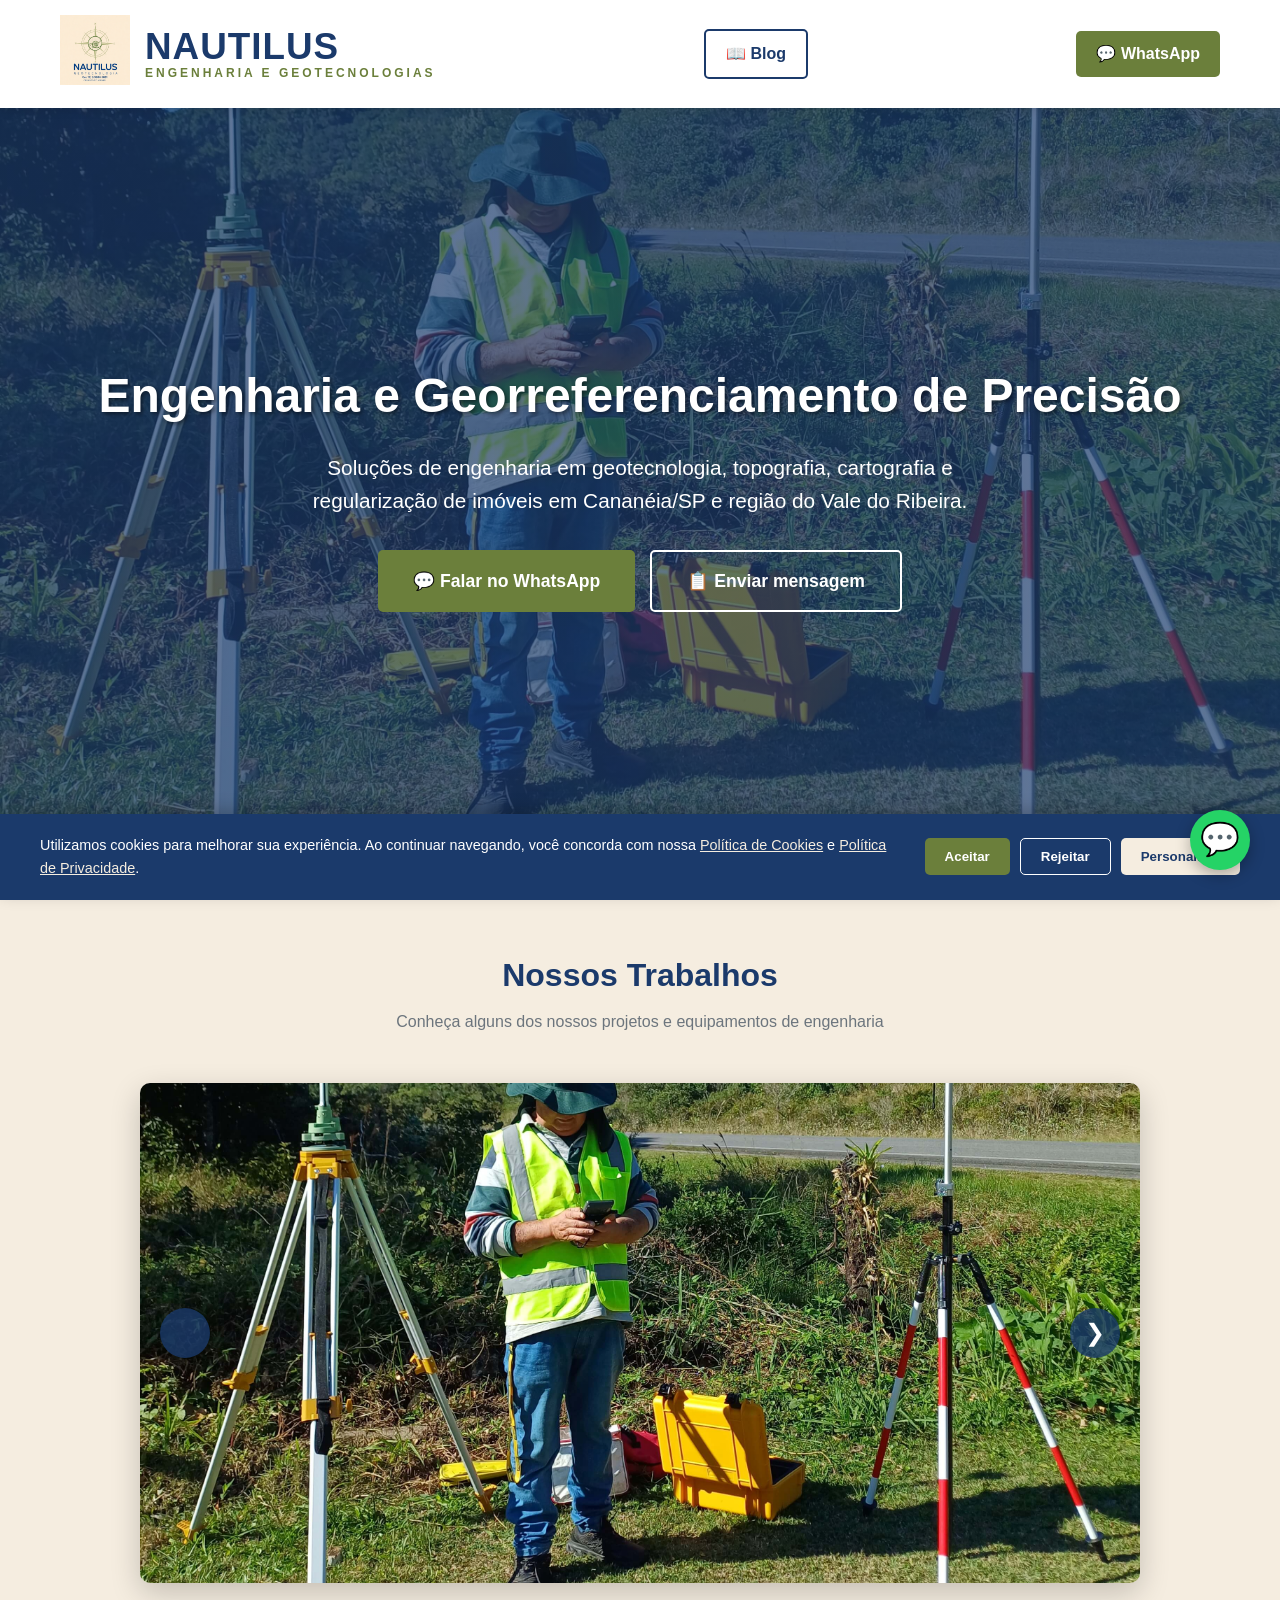
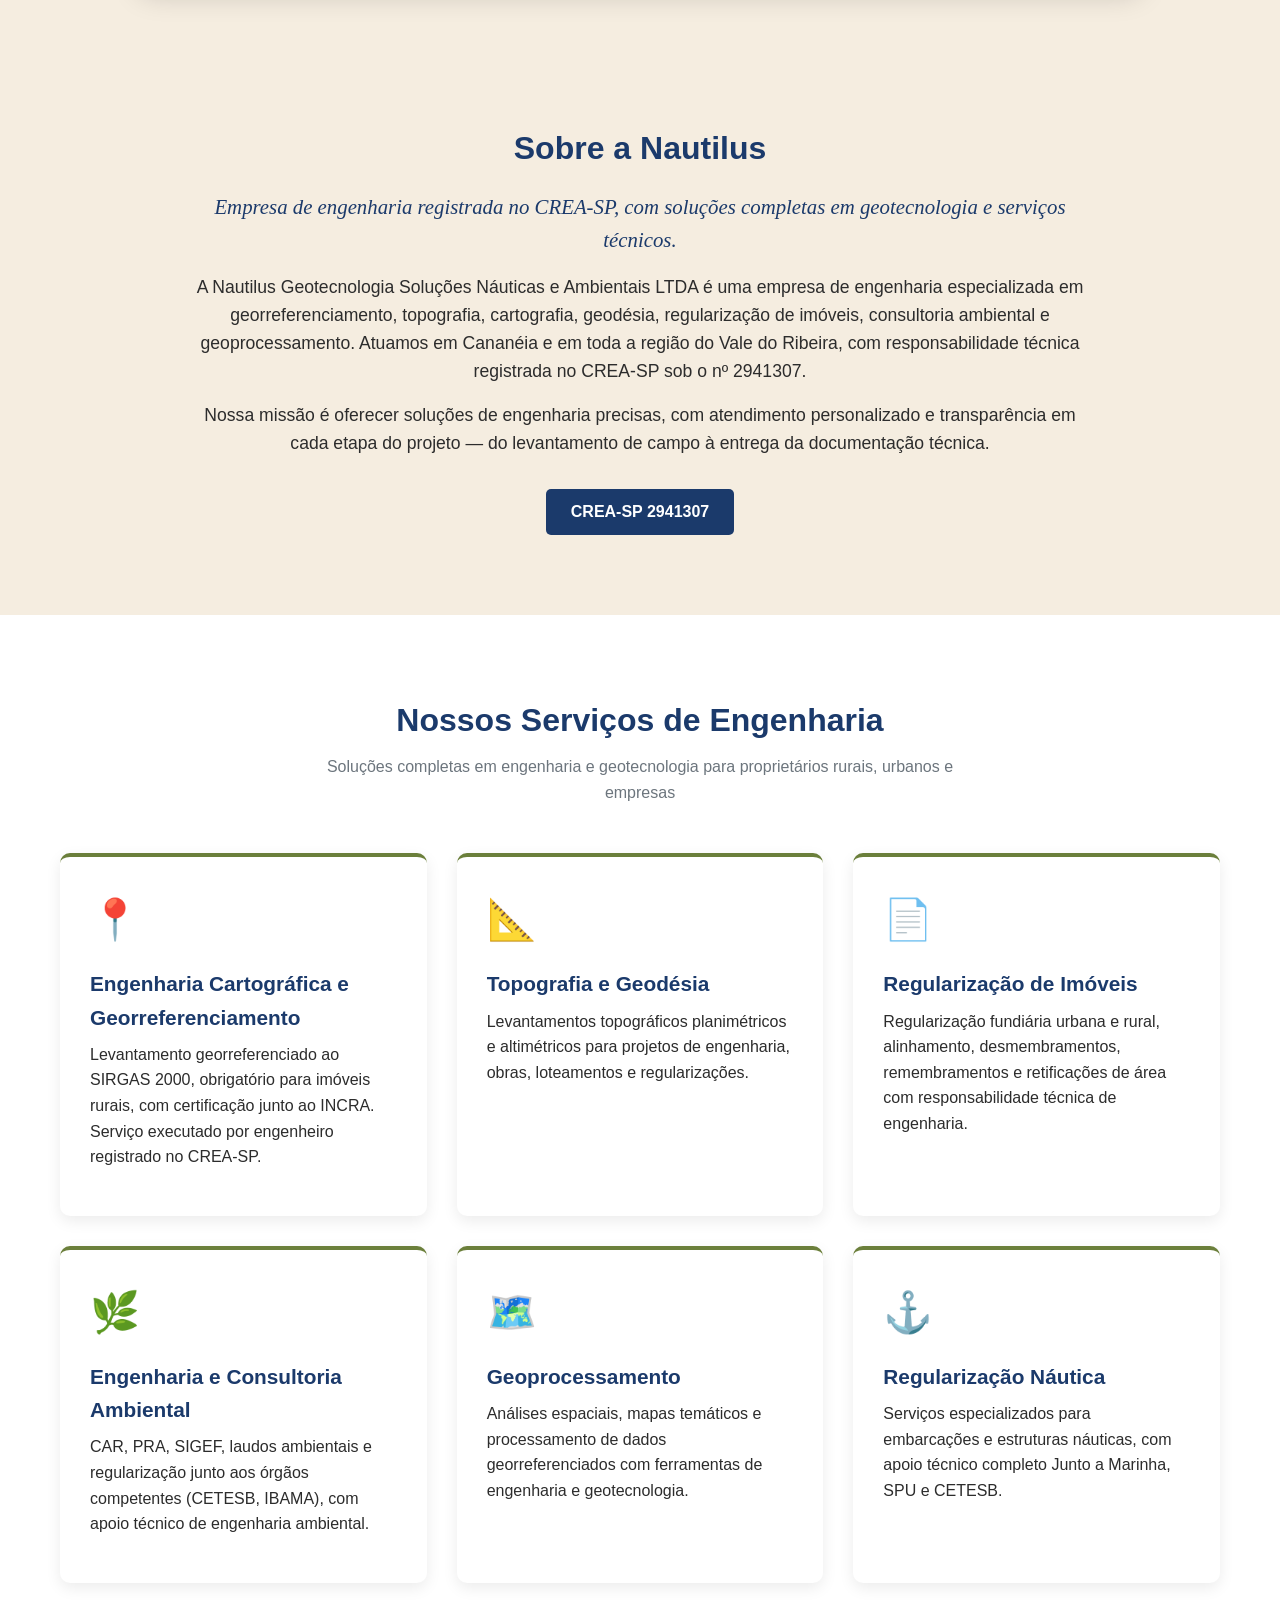
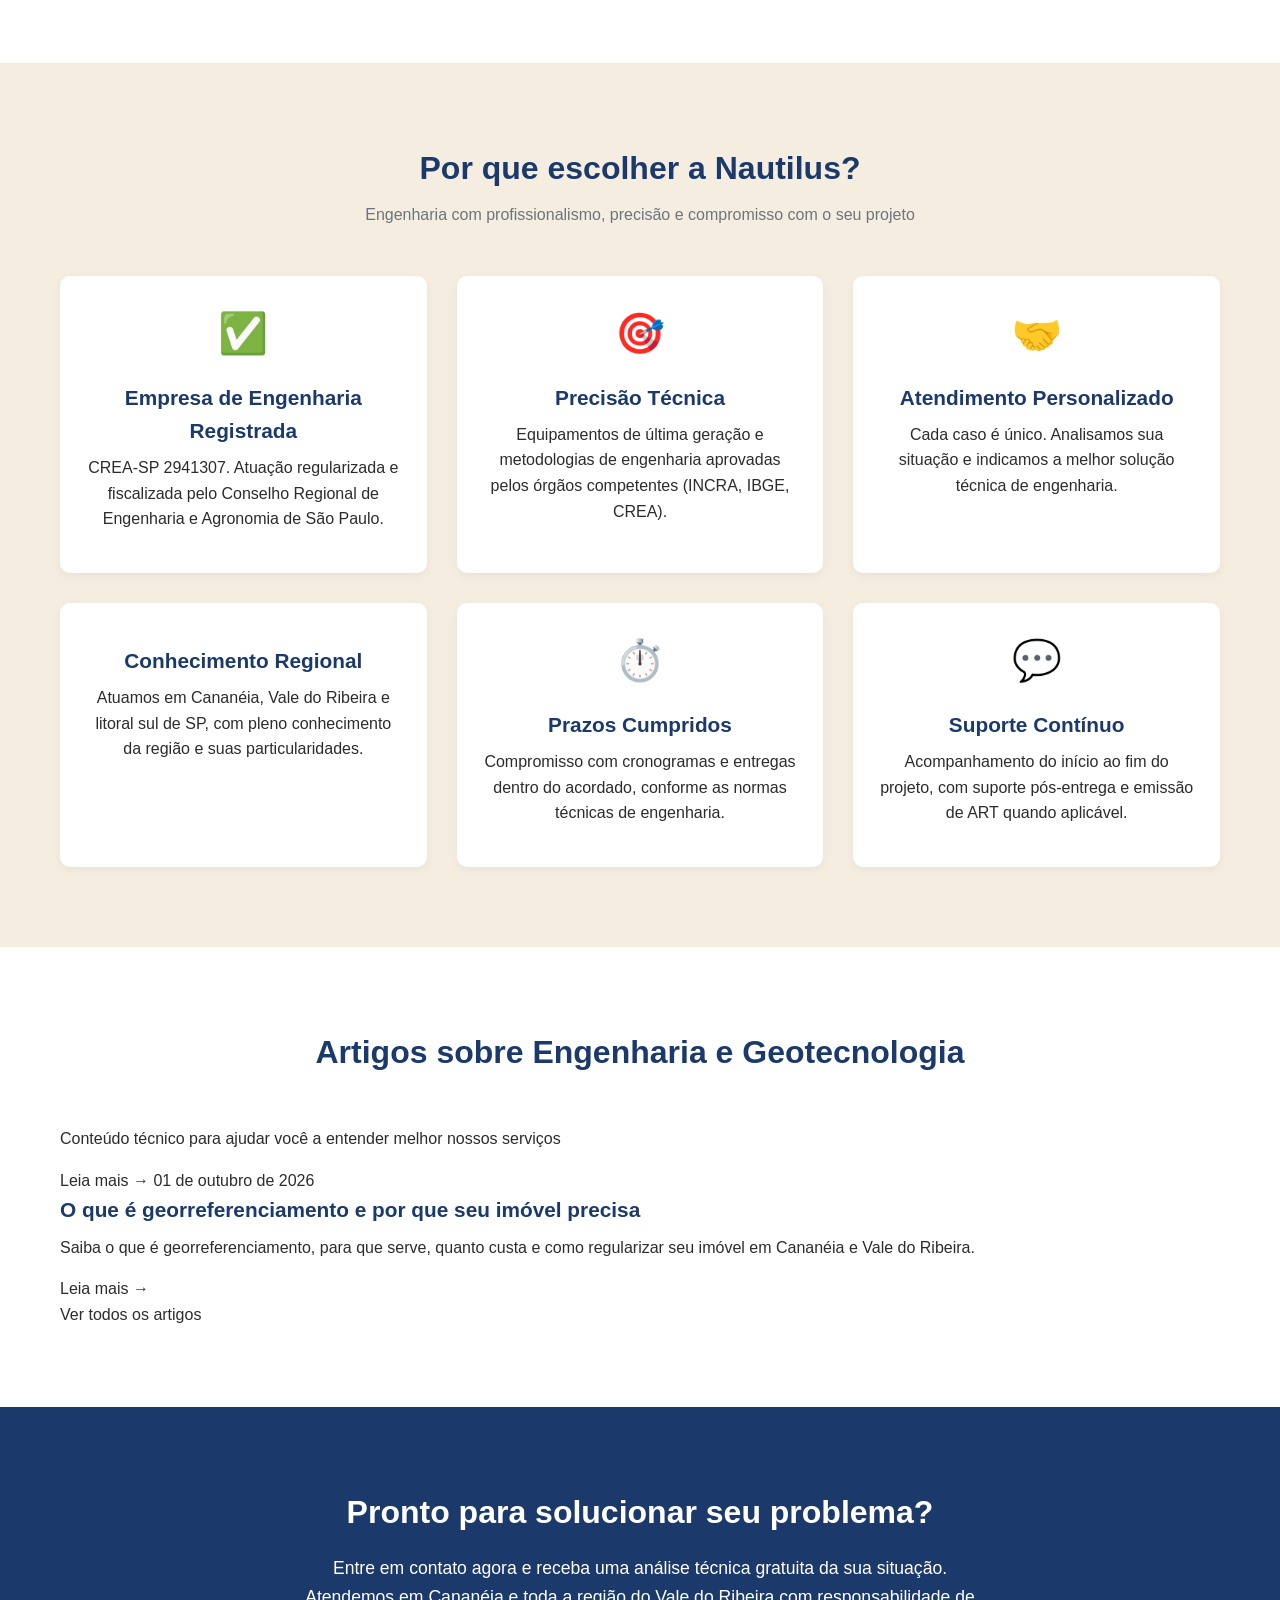
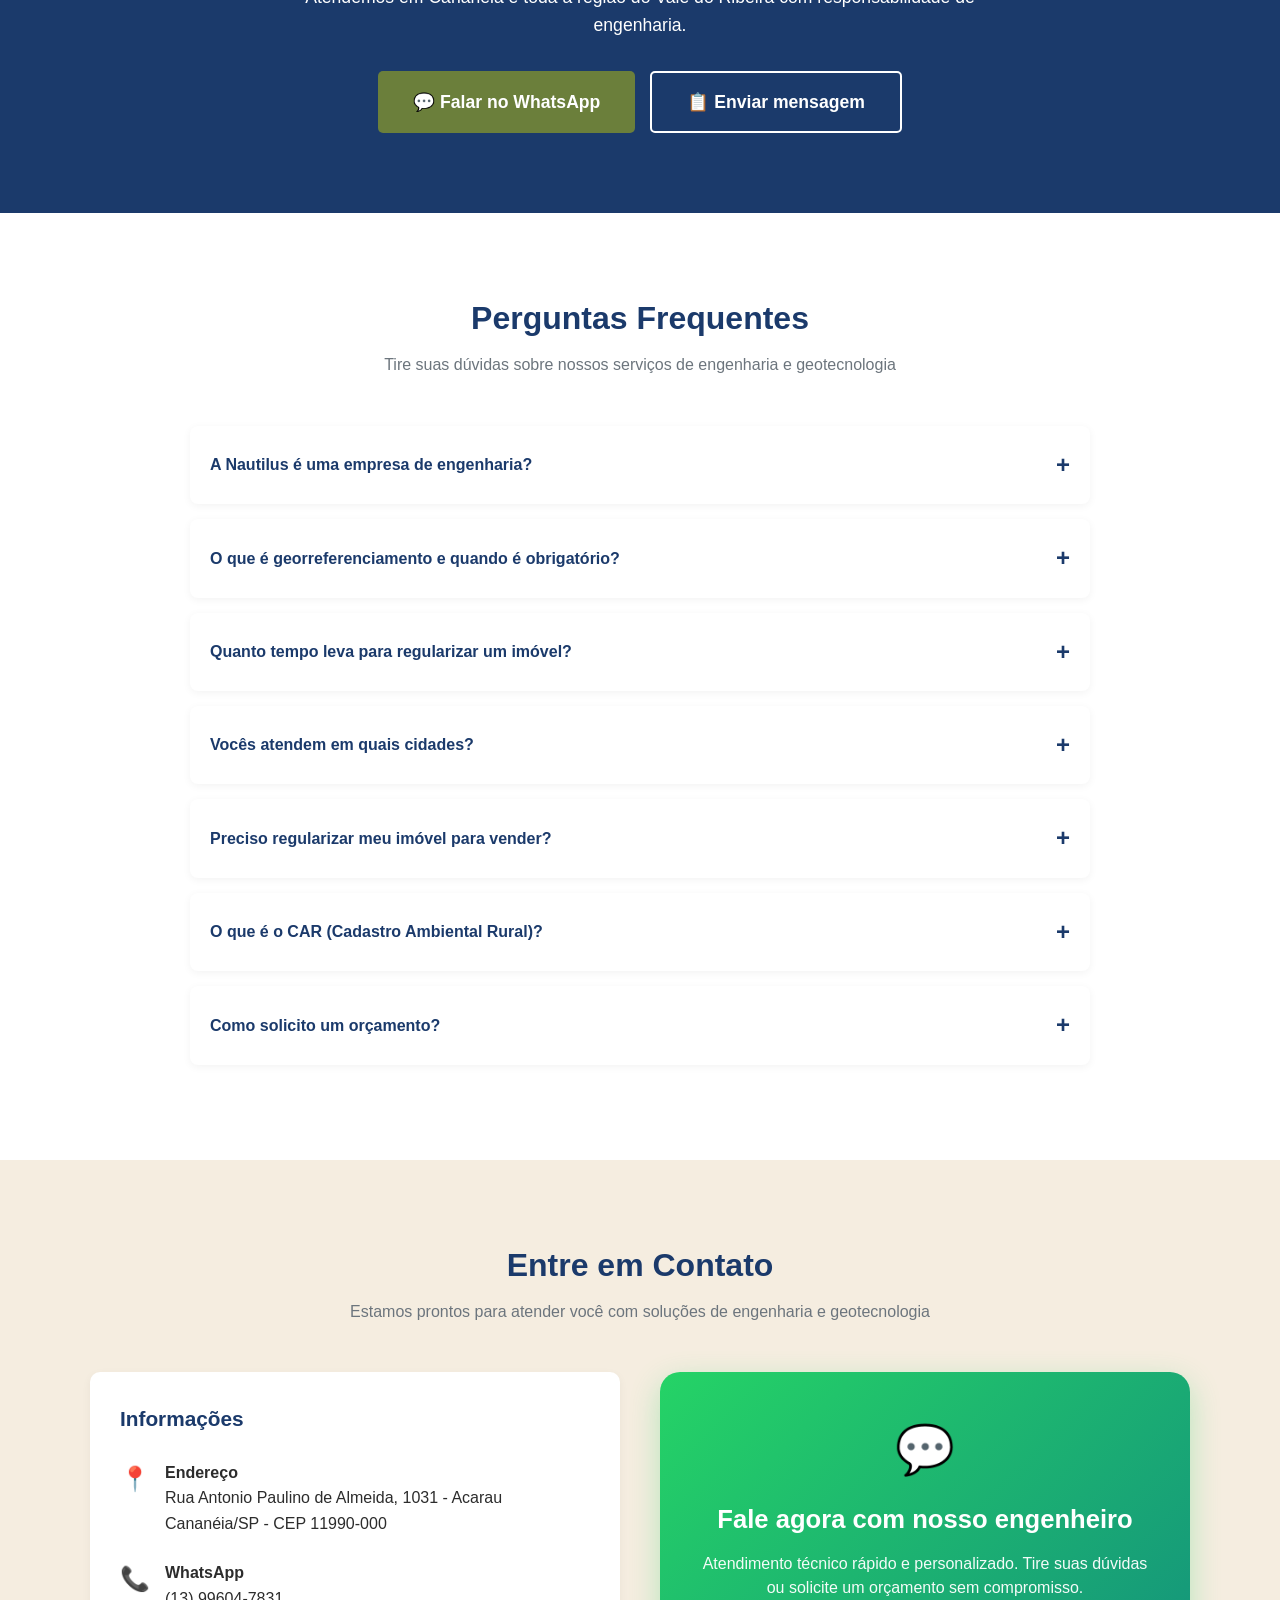
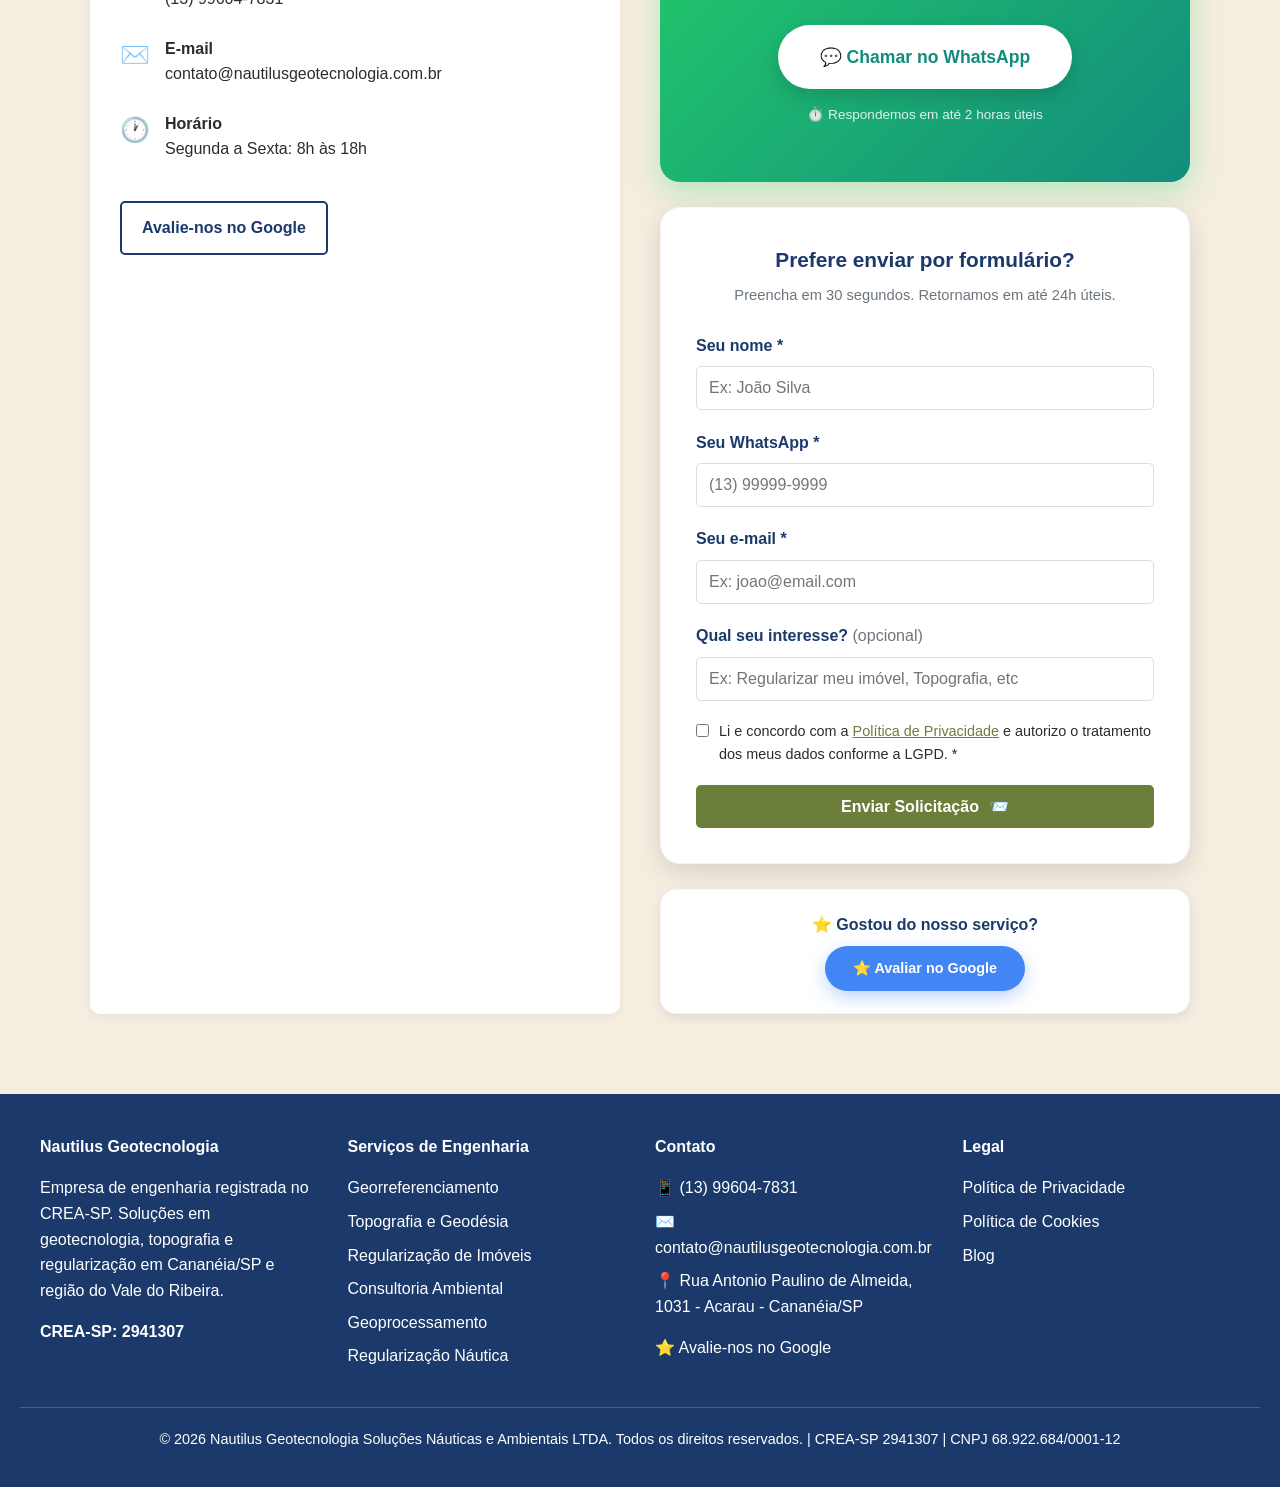
==== commit 4db1fd71: "Update index.html" ====
--- a/index.html
+++ b/index.html
@@ -613,6 +613,17 @@
     gap: 4px !important;
 }
 
+.btn-header:last-child {
+    font-size: 0 !important;
+    padding: 8px 12px !important;
+}
+
+.btn-header:last-child::before {
+    content: "💬";
+    font-size: 1.2rem;
+}
+
+
 .header-content {
     gap: 8px;
     justify-content: space-between;
@@ -821,6 +832,7 @@
         <div class="blog-grid">
             <article class="blog-card-home">
                 <div class="blog-card-content">
+                    <a href="blog/artigo-slug.html" class="btn-blog">Leia mais →</a>
                     <time datetime="2026-10-01">01 de outubro de 2026</time>
                     <h3><a href="/blog/o-que-e-georreferenciamento.html">O que é georreferenciamento e por que seu imóvel precisa</a></h3>
                     <p>Saiba o que é georreferenciamento, para que serve, quanto custa e como regularizar seu imóvel em Cananéia e Vale do Ribeira.</p>
